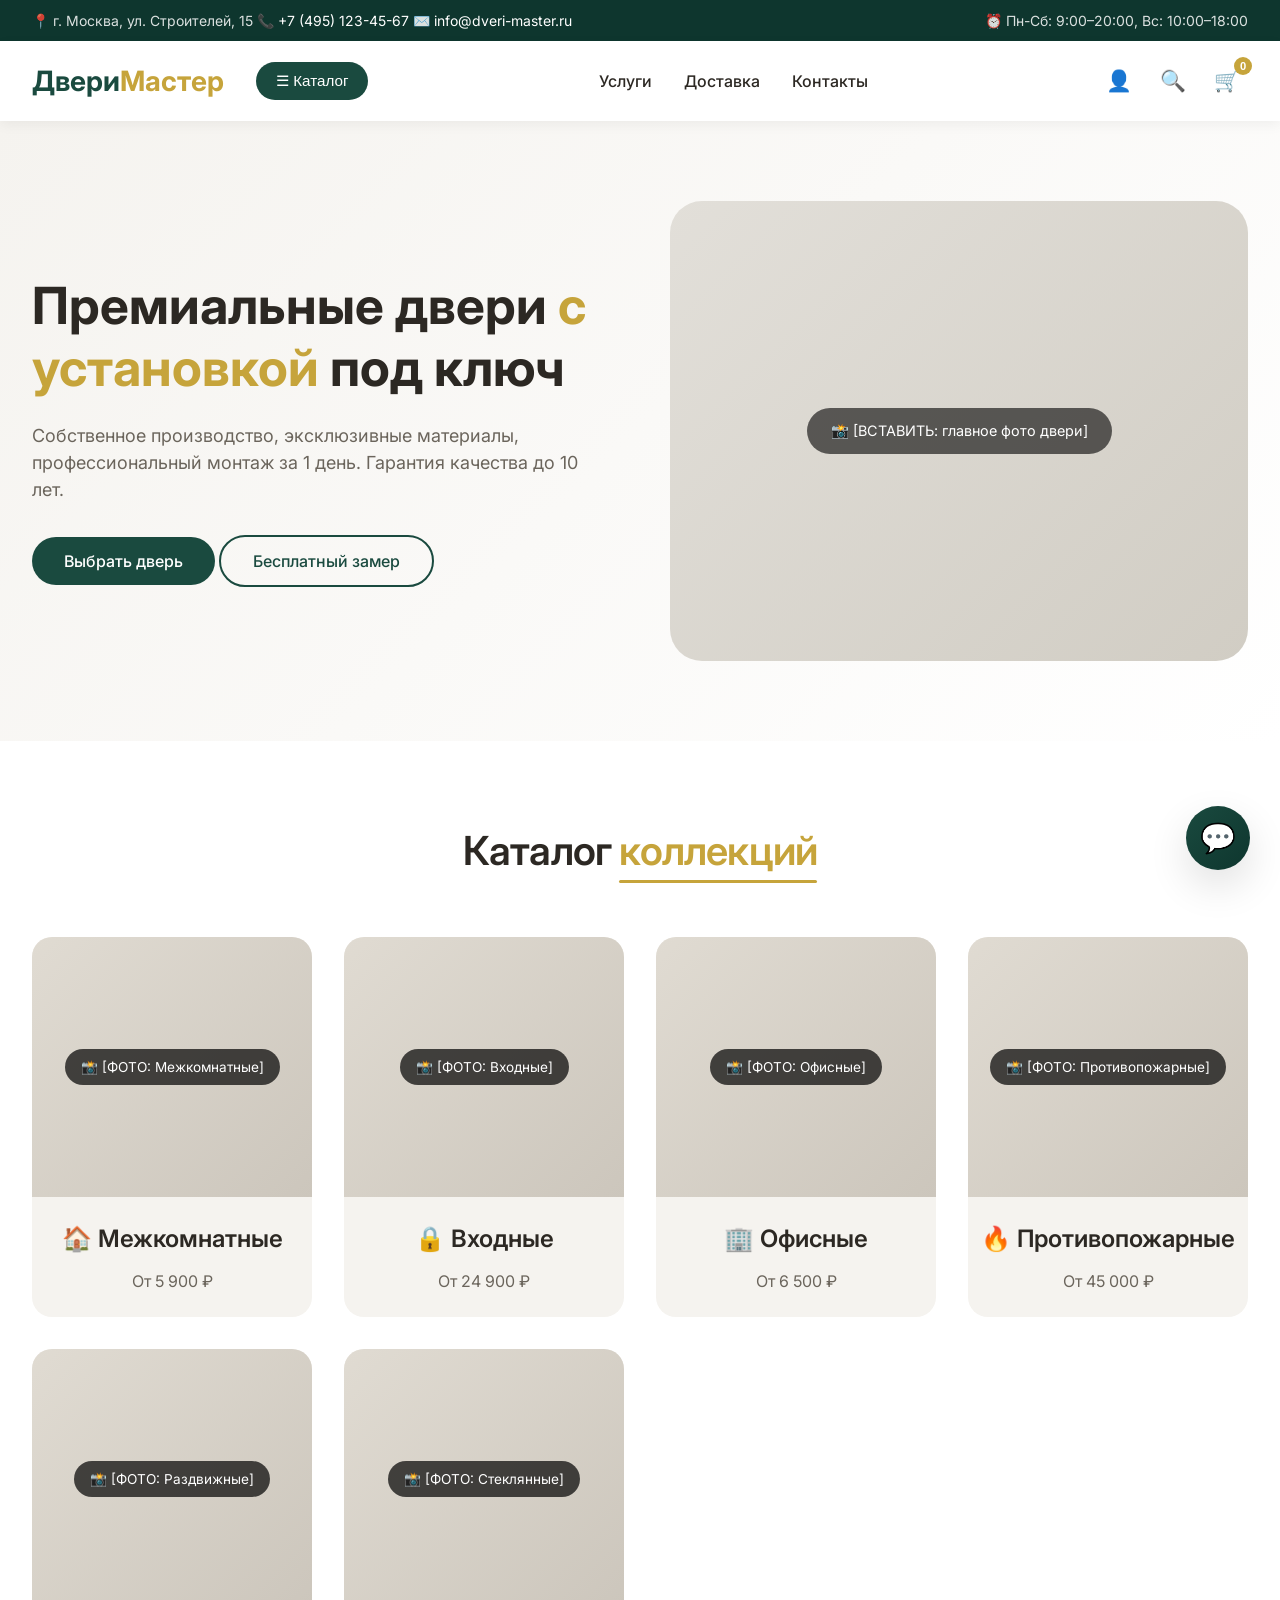
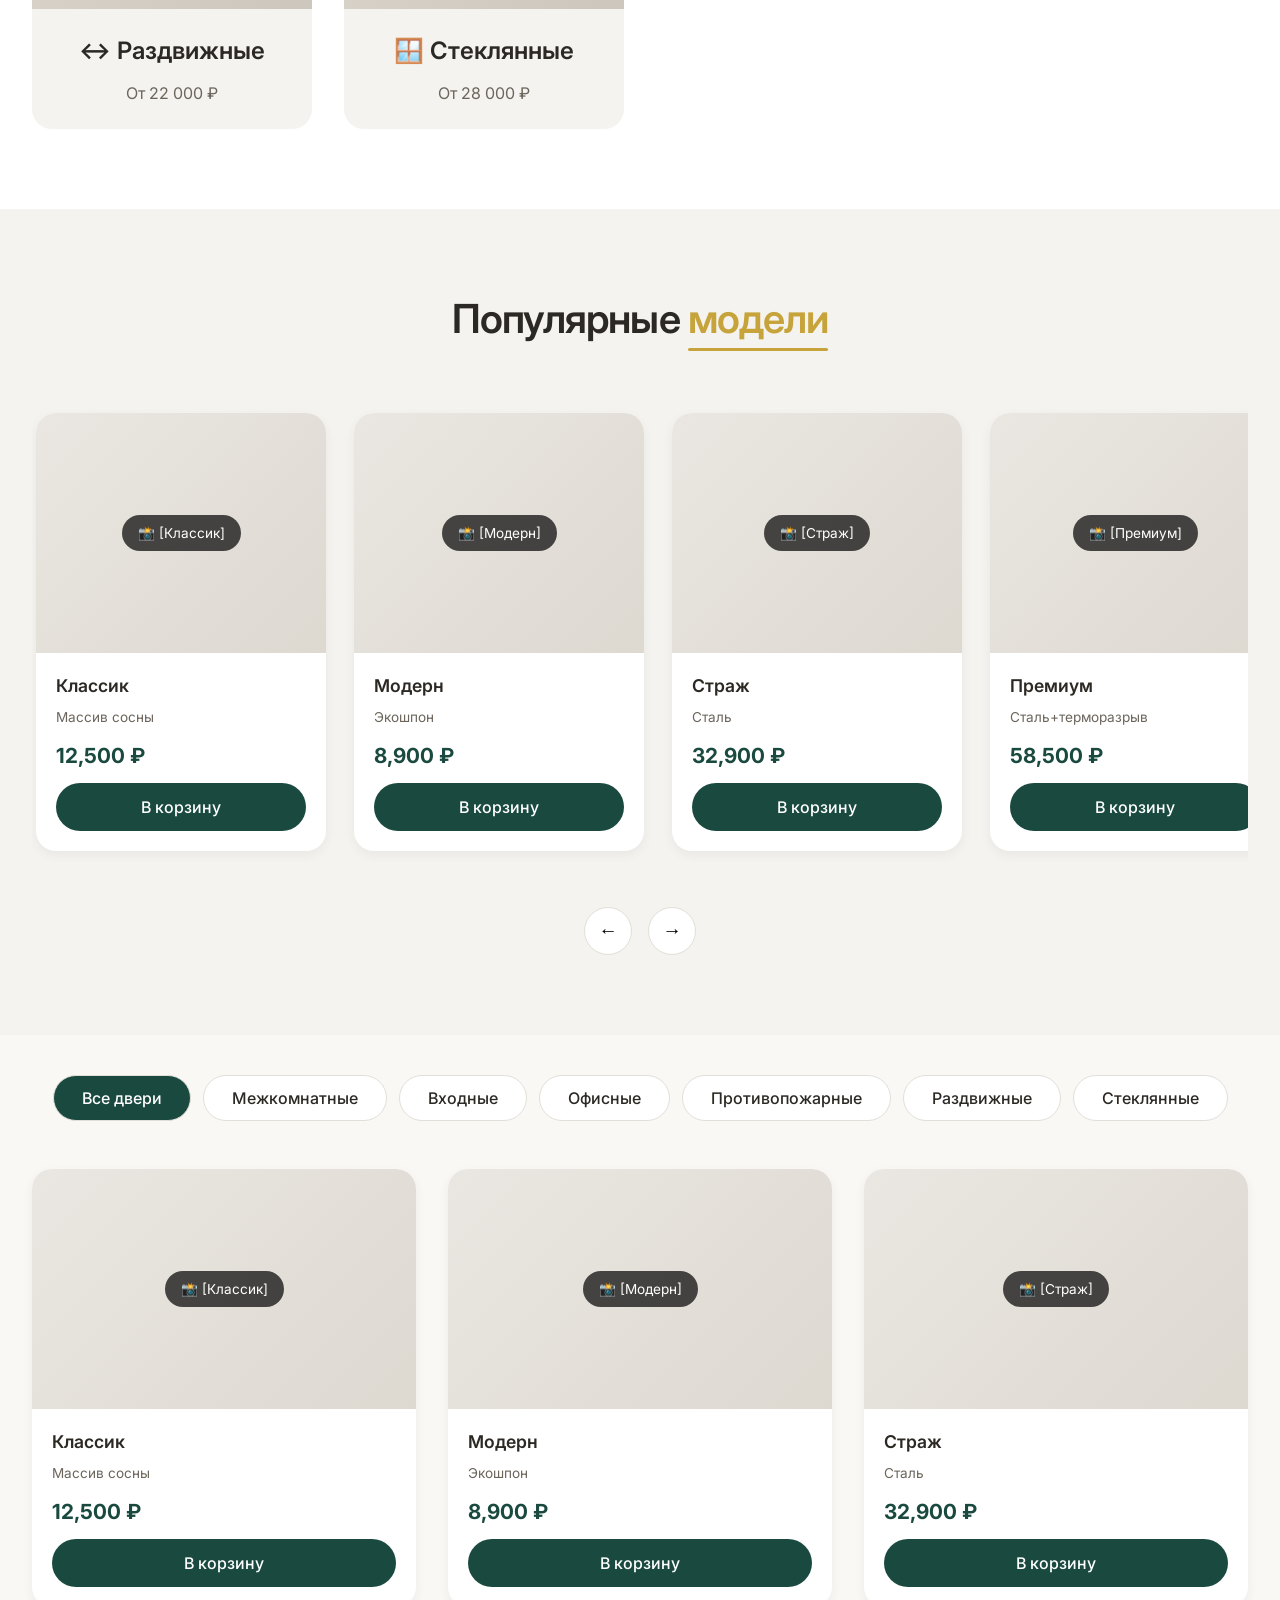
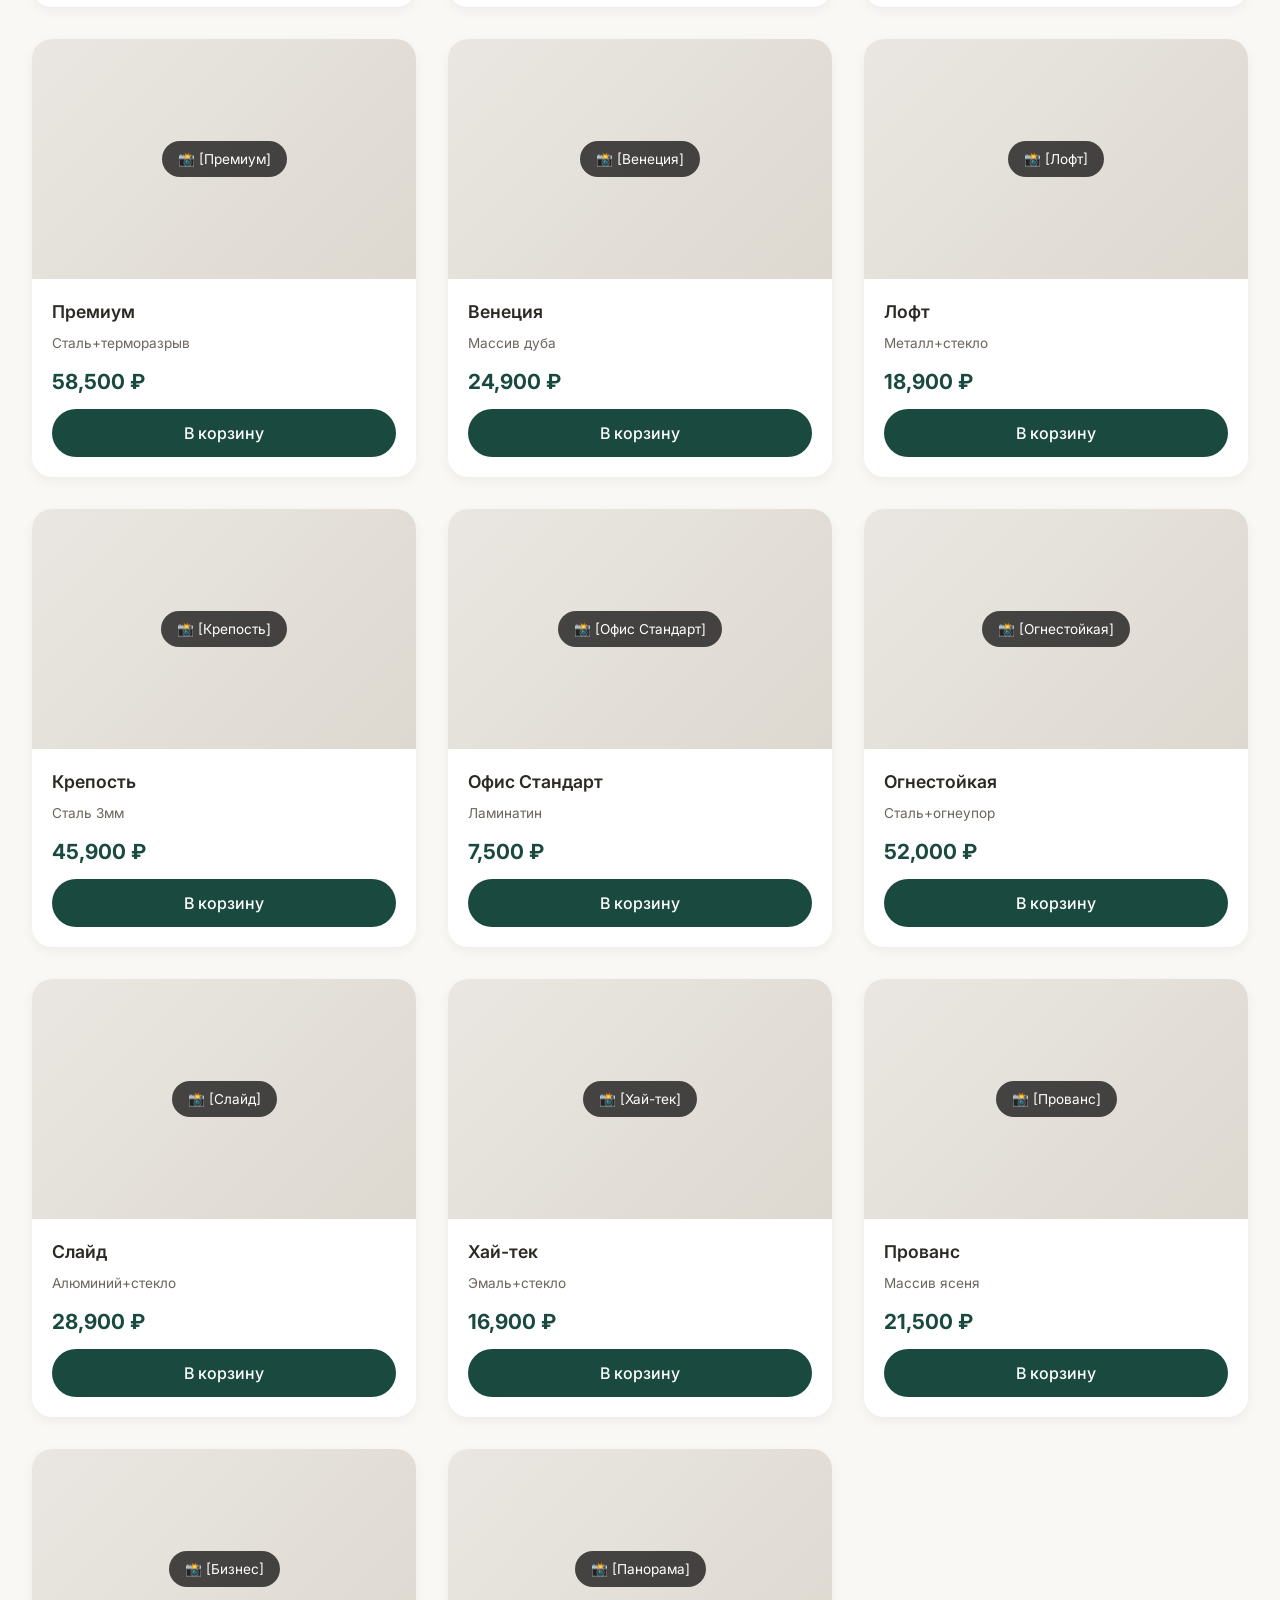
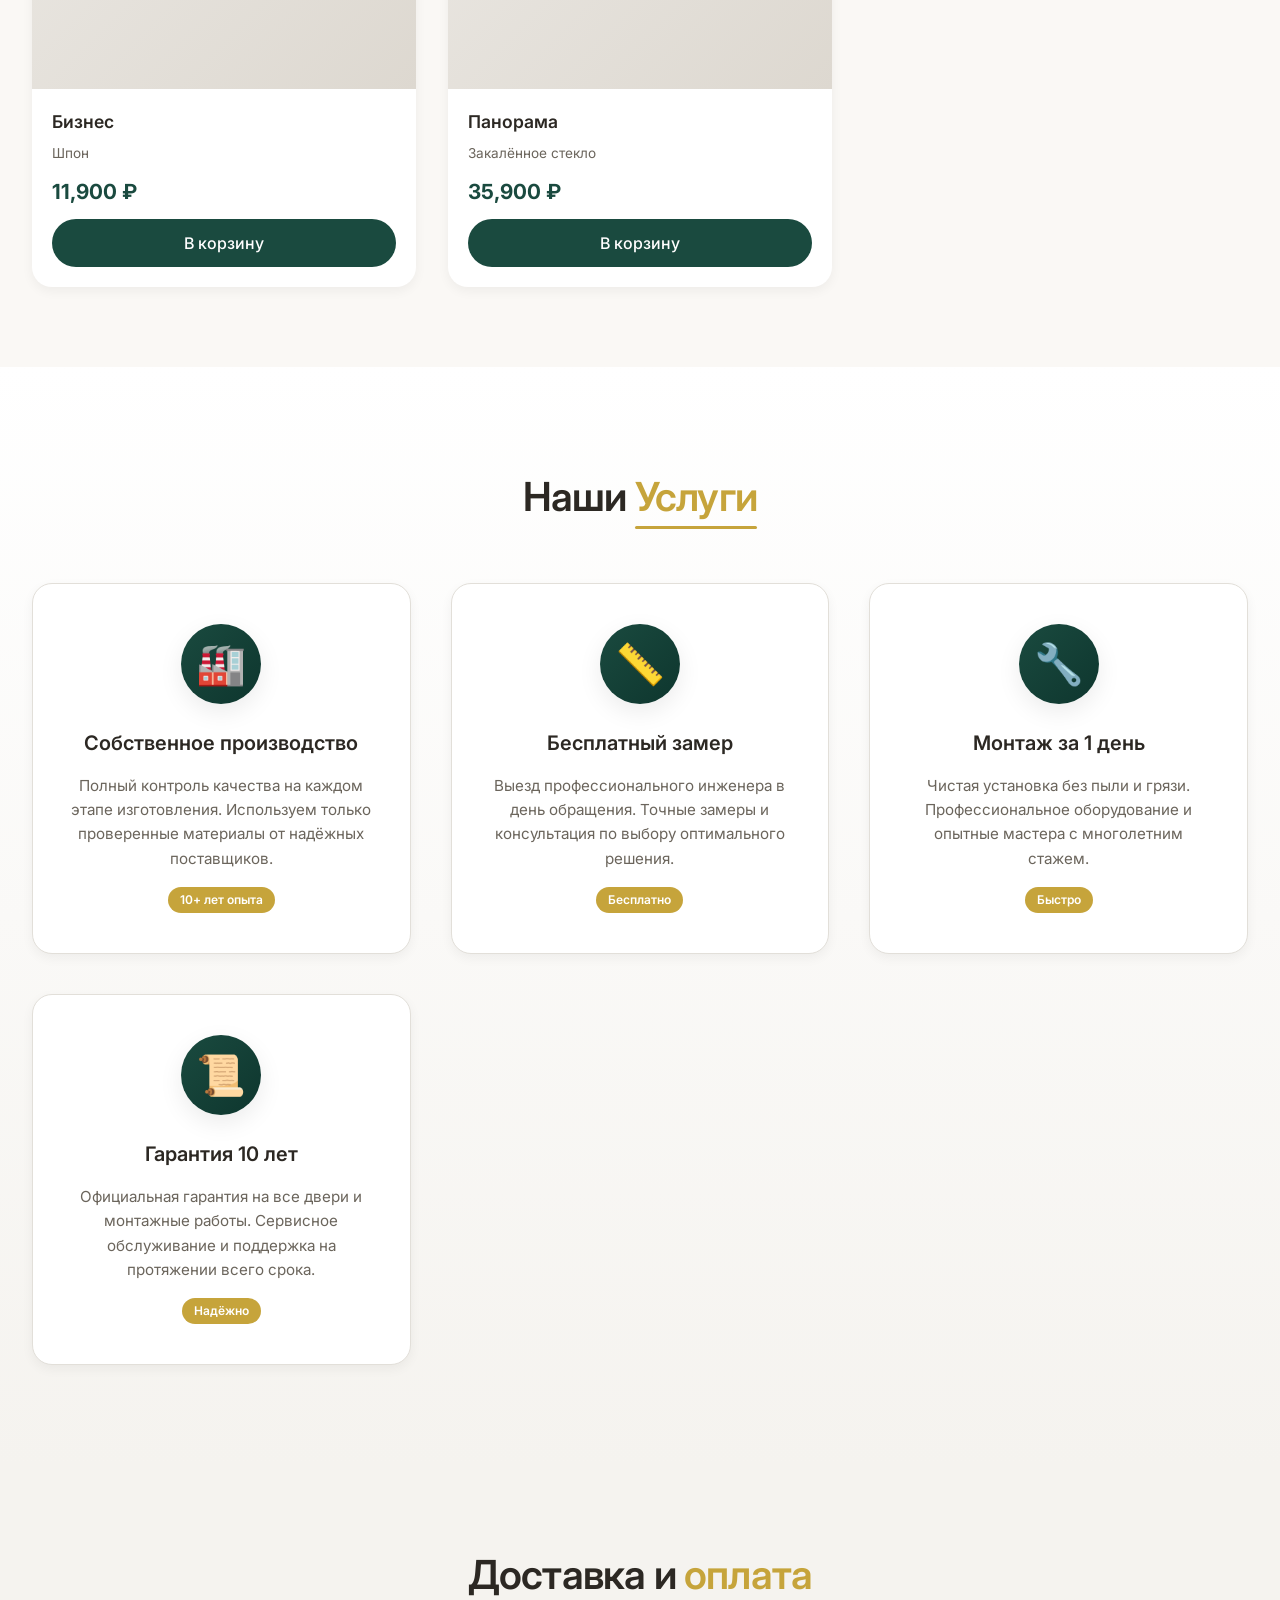
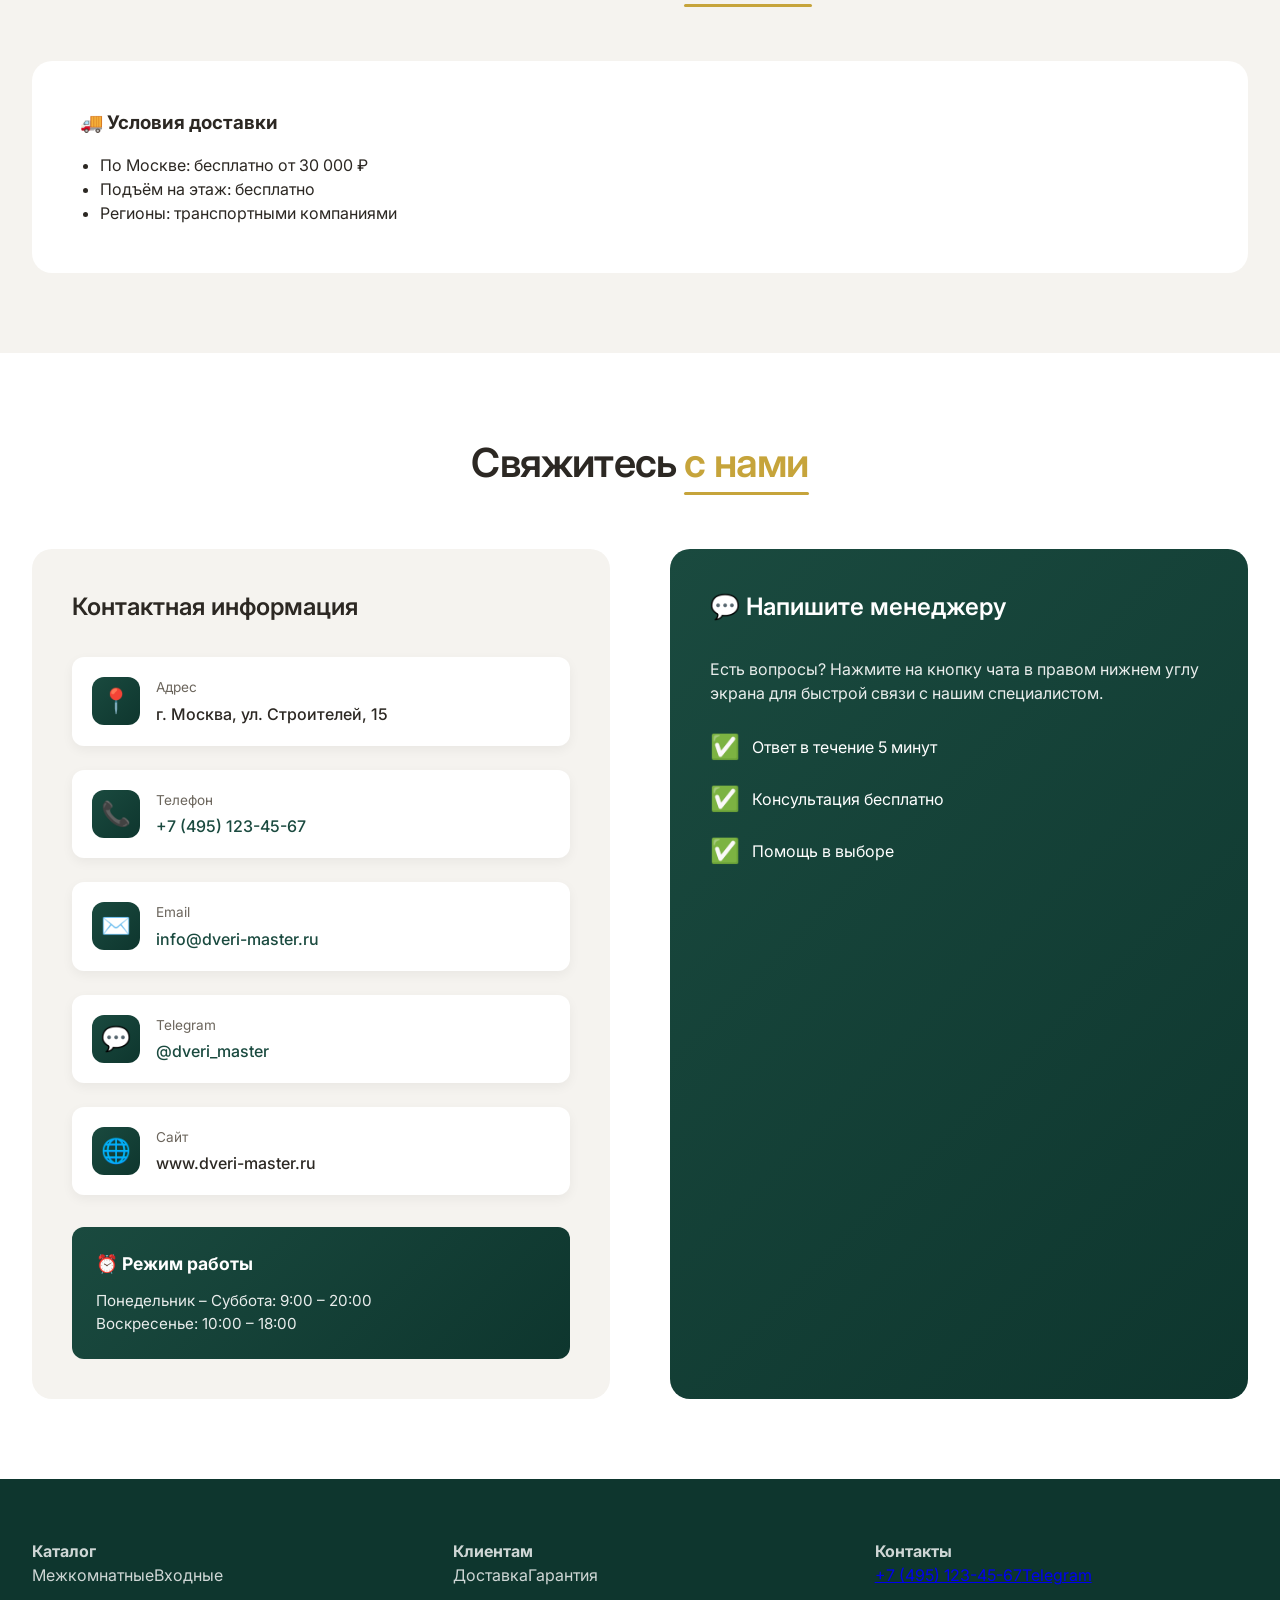
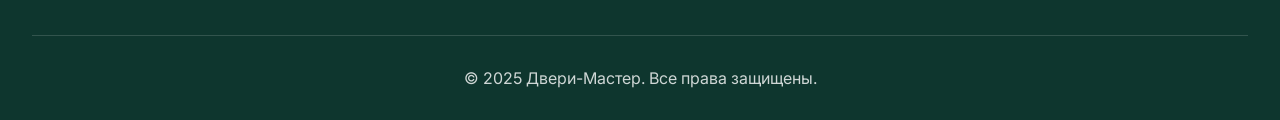
==== main.html @ 539f5f5a "Add files via upload" ====
<!DOCTYPE html>
<html lang="ru">
<head>
<meta charset="UTF-8">
<meta name="viewport" content="width=device-width, initial-scale=1.0">
<title>Двери-Мастер | Элитные двери премиум-класса</title>
<link href="https://fonts.googleapis.com/css2?family=Inter:opsz,wght@14..32,300;14..32,400;14..32,500;14..32,600;14..32,700&display=swap" rel="stylesheet">
<style>
/* ============================================
ROOT ПЕРЕМЕННЫЕ И ГЛОБАЛЬНЫЕ СТИЛИ
============================================ */
:root {
--color-primary: #1a4a3f;
--color-primary-dark: #0e362e;
--color-accent: #c6a43b;
--color-accent-dark: #a8852a;
--color-bg-light: #faf8f5;
--color-white: #ffffff;
--color-gray-100: #f5f3ef;
--color-gray-300: #e2dfd9;
--color-gray-500: #9b9790;
--color-gray-700: #4a4640;
--color-text-dark: #2c2823;
--color-text-light: #6b655c;
--shadow-sm: 0 4px 12px rgba(0, 0, 0, 0.05);
--shadow-md: 0 8px 24px rgba(0, 0, 0, 0.08);
--shadow-lg: 0 16px 40px rgba(0, 0, 0, 0.12);
--border-radius-sm: 12px;
--border-radius-md: 20px;
--border-radius-lg: 32px;
--transition: all 0.3s cubic-bezier(0.4, 0, 0.2, 1);
}
* {
margin: 0;
padding: 0;
box-sizing: border-box;
}
body {
font-family: 'Inter', -apple-system, BlinkMacSystemFont, sans-serif;
background-color: var(--color-bg-light);
color: var(--color-text-dark);
line-height: 1.5;
overflow-x: hidden;
}
.container {
max-width: 1400px;
margin: 0 auto;
padding: 0 32px;
}
/* Типографика */
.section-title {
font-size: 2.5rem;
font-weight: 600;
text-align: center;
margin-bottom: 56px;
color: var(--color-text-dark);
letter-spacing: -0.02em;
}
.section-title span {
color: var(--color-accent);
position: relative;
}
.section-title span::after {
content: '';
position: absolute;
bottom: -8px;
left: 0;
right: 0;
height: 3px;
background: var(--color-accent);
border-radius: 3px;
}
/* Кнопки */
.btn {
display: inline-flex;
align-items: center;
justify-content: center;
gap: 8px;
padding: 14px 32px;
font-size: 1rem;
font-weight: 500;
font-family: inherit;
border-radius: 60px;
border: none;
cursor: pointer;
transition: var(--transition);
text-decoration: none;
}
.btn-primary {
background: var(--color-primary);
color: var(--color-white);
}
.btn-primary:hover {
background: var(--color-primary-dark);
transform: translateY(-2px);
box-shadow: var(--shadow-md);
}
.btn-outline {
background: transparent;
border: 2px solid var(--color-primary);
color: var(--color-primary);
}
.btn-outline:hover {
background: var(--color-primary);
color: var(--color-white);
transform: translateY(-2px);
}
/* ============================================
ШАПКА САЙТА
============================================ */
.top-bar {
background: var(--color-primary-dark);
color: rgba(255, 255, 255, 0.85);
font-size: 0.875rem;
padding: 10px 0;
}
.top-bar .container {
display: flex;
justify-content: space-between;
flex-wrap: wrap;
gap: 16px;
}
.top-bar a {
color: white;
text-decoration: none;
}
.main-header {
background: var(--color-white);
position: sticky;
top: 0;
z-index: 1000;
box-shadow: var(--shadow-sm);
}
.navbar {
display: flex;
justify-content: space-between;
align-items: center;
height: 80px;
}
.logo-area {
display: flex;
align-items: center;
gap: 32px;
}
.logo {
font-size: 1.75rem;
font-weight: 700;
text-decoration: none;
color: var(--color-primary);
cursor: pointer;
}
.logo span {
color: var(--color-accent);
}
.nav-links {
display: flex;
gap: 32px;
align-items: center;
}
.nav-links a {
text-decoration: none;
color: var(--color-text-dark);
font-weight: 500;
transition: var(--transition);
cursor: pointer;
}
.nav-links a:hover {
color: var(--color-accent);
}
.header-actions {
display: flex;
gap: 12px;
align-items: center;
}
.icon-btn {
background: transparent;
border: none;
font-size: 1.3rem;
cursor: pointer;
padding: 8px;
border-radius: 50%;
transition: var(--transition);
color: var(--color-text-dark);
position: relative;
}
.icon-btn:hover {
background: var(--color-gray-100);
}
.cart-badge {
position: absolute;
top: -4px;
right: -4px;
background: var(--color-accent);
color: white;
font-size: 0.7rem;
font-weight: 600;
width: 18px;
height: 18px;
border-radius: 50%;
display: flex;
align-items: center;
justify-content: center;
}
/* ============================================
ЛЕВАЯ ПАНЕЛЬ КАТАЛОГА
============================================ */
.left-sidebar {
position: fixed;
left: 0;
top: 80px;
width: 280px;
height: calc(100vh - 80px);
background: var(--color-white);
border-right: 1px solid var(--color-gray-300);
padding: 24px 16px;
overflow-y: auto;
z-index: 999;
transform: translateX(-100%);
transition: var(--transition);
}
.left-sidebar.active {
transform: translateX(0);
}
.sidebar-header {
display: flex;
align-items: center;
justify-content: space-between;
margin-bottom: 24px;
padding-bottom: 16px;
border-bottom: 1px solid var(--color-gray-300);
}
.sidebar-header h3 {
font-size: 1.1rem;
font-weight: 600;
color: var(--color-primary);
}
.sidebar-close {
background: none;
border: none;
font-size: 1.5rem;
cursor: pointer;
color: var(--color-text-light);
}
.sidebar-close:hover {
color: var(--color-accent);
}
.sidebar-category {
display: flex;
align-items: center;
gap: 12px;
padding: 14px 16px;
border-radius: var(--border-radius-sm);
text-decoration: none;
color: var(--color-text-dark);
transition: var(--transition);
font-weight: 500;
cursor: pointer;
margin-bottom: 8px;
}
.sidebar-category:hover {
background: var(--color-gray-100);
}
.sidebar-category.active {
background: var(--color-primary);
color: white;
}
.sidebar-category-icon {
font-size: 1.3rem;
}
.sidebar-overlay {
position: fixed;
top: 0;
left: 0;
width: 100%;
height: 100%;
background: rgba(0, 0, 0, 0.5);
z-index: 998;
display: none;
}
.sidebar-overlay.active {
display: block;
}
/* ============================================
ГЛАВНЫЙ ЭКРАН (HERO)
============================================ */
.hero {
padding: 80px 0;
background: linear-gradient(135deg, var(--color-gray-100) 0%, var(--color-white) 100%);
margin-left: 0;
transition: var(--transition);
}
.hero.with-sidebar {
margin-left: 280px;
}
.hero-grid {
display: grid;
grid-template-columns: 1fr 1fr;
gap: 60px;
align-items: center;
}
.hero-content h1 {
font-size: 3.2rem;
font-weight: 700;
line-height: 1.2;
margin-bottom: 24px;
}
.hero-content h1 span {
color: var(--color-accent);
}
.hero-content p {
font-size: 1.125rem;
color: var(--color-text-light);
margin-bottom: 32px;
}
.hero-image {
background: linear-gradient(135deg, var(--color-gray-300) 0%, #d1cdc4 100%);
border-radius: var(--border-radius-lg);
height: 460px;
display: flex;
align-items: center;
justify-content: center;
}
.image-placeholder {
background: rgba(0, 0, 0, 0.6);
color: white;
padding: 12px 24px;
border-radius: 60px;
font-size: 0.9rem;
}
/* ============================================
КАТЕГОРИИ
============================================ */
.categories {
padding: 80px 0;
background: var(--color-white);
margin-left: 0;
transition: var(--transition);
}
.categories.with-sidebar {
margin-left: 280px;
}
.categories-grid {
display: grid;
grid-template-columns: repeat(auto-fit, minmax(280px, 1fr));
gap: 32px;
}
.category-card {
background: var(--color-gray-100);
border-radius: var(--border-radius-md);
overflow: hidden;
cursor: pointer;
transition: var(--transition);
}
.category-card:hover {
transform: translateY(-8px);
box-shadow: var(--shadow-md);
}
.category-image {
height: 260px;
background: linear-gradient(135deg, #e0dbd2 0%, #ccc6bc 100%);
display: flex;
align-items: center;
justify-content: center;
}
.img-note {
background: rgba(0, 0, 0, 0.7);
color: white;
padding: 8px 16px;
border-radius: 40px;
font-size: 0.85rem;
}
.category-card h3 {
font-size: 1.5rem;
font-weight: 600;
margin: 24px 0 12px;
text-align: center;
}
.category-card p {
text-align: center;
color: var(--color-text-light);
padding-bottom: 24px;
}
/* ============================================
СЛАЙДЕР
============================================ */
.slider-section {
padding: 80px 0;
background: var(--color-gray-100);
margin-left: 0;
transition: var(--transition);
}
.slider-section.with-sidebar {
margin-left: 280px;
}
.slider-track {
display: flex;
gap: 28px;
overflow-x: auto;
scroll-behavior: smooth;
padding: 8px 4px 24px;
}
.slider-track::-webkit-scrollbar {
height: 6px;
}
.slider-track::-webkit-scrollbar-track {
background: var(--color-gray-300);
border-radius: 10px;
}
.slider-track::-webkit-scrollbar-thumb {
background: var(--color-primary);
border-radius: 10px;
}
/* ============================================
КАРТОЧКИ ТОВАРОВ - ЕДИНЫЙ СТИЛЬ
============================================ */
.product-card {
min-width: 290px;
background: var(--color-white);
border-radius: var(--border-radius-md);
overflow: hidden;
cursor: pointer;
box-shadow: var(--shadow-sm);
transition: var(--transition);
}
.product-card:hover {
transform: translateY(-6px);
box-shadow: var(--shadow-md);
}
.product-image {
height: 240px;
background: linear-gradient(135deg, #eae7e2 0%, #ddd8d0 100%);
display: flex;
align-items: center;
justify-content: center;
}
.product-info {
padding: 20px;
}
.product-title {
font-size: 1.1rem;
font-weight: 600;
margin-bottom: 8px;
}
.product-material {
font-size: 0.85rem;
color: var(--color-text-light);
margin-bottom: 12px;
}
.product-price {
font-size: 1.3rem;
font-weight: 700;
color: var(--color-primary);
}
.slider-controls {
display: flex;
justify-content: center;
gap: 16px;
margin-top: 32px;
}
.slider-arrow {
width: 48px;
height: 48px;
border-radius: 50%;
background: var(--color-white);
border: 1px solid var(--color-gray-300);
cursor: pointer;
font-size: 1.2rem;
}
.slider-arrow:hover {
background: var(--color-primary);
color: white;
}
/* ============================================
ФИЛЬТРЫ И КАТАЛОГ
============================================ */
.main-content {
margin-left: 0;
transition: var(--transition);
}
.main-content.with-sidebar {
margin-left: 280px;
}
.filters {
display: flex;
justify-content: center;
gap: 12px;
flex-wrap: wrap;
margin: 40px 0 48px;
}
.filter-chip {
padding: 10px 28px;
background: var(--color-white);
border: 1px solid var(--color-gray-300);
border-radius: 60px;
cursor: pointer;
transition: var(--transition);
font-weight: 500;
}
.filter-chip:hover {
border-color: var(--color-primary);
color: var(--color-primary);
}
.filter-chip.active {
background: var(--color-primary);
color: white;
}
.products-grid {
display: grid;
grid-template-columns: repeat(auto-fill, minmax(290px, 1fr));
gap: 32px;
margin-bottom: 80px;
}
/* ============================================
🌟 УСЛУГИ - ПРЕМИУМ ДИЗАЙН
============================================ */
.services {
padding: 100px 0;
background: linear-gradient(180deg, var(--color-white) 0%, var(--color-gray-100) 100%);
margin-left: 0;
transition: var(--transition);
}
.services.with-sidebar {
margin-left: 280px;
}
.services-grid {
display: grid;
grid-template-columns: repeat(auto-fit, minmax(280px, 1fr));
gap: 40px;
}
.service-card {
background: var(--color-white);
border-radius: var(--border-radius-md);
padding: 40px 32px;
text-align: center;
box-shadow: var(--shadow-sm);
transition: var(--transition);
border: 1px solid var(--color-gray-300);
position: relative;
overflow: hidden;
}
.service-card::before {
content: '';
position: absolute;
top: 0;
left: 0;
right: 0;
height: 4px;
background: linear-gradient(90deg, var(--color-primary), var(--color-accent));
transform: scaleX(0);
transition: var(--transition);
}
.service-card:hover {
transform: translateY(-12px);
box-shadow: var(--shadow-lg);
border-color: var(--color-accent);
}
.service-card:hover::before {
transform: scaleX(1);
}
.service-icon-wrapper {
width: 80px;
height: 80px;
background: linear-gradient(135deg, var(--color-primary) 0%, var(--color-primary-dark) 100%);
border-radius: 50%;
display: flex;
align-items: center;
justify-content: center;
margin: 0 auto 24px;
box-shadow: var(--shadow-md);
}
.service-icon {
font-size: 2.5rem;
}
.service-card h4 {
font-size: 1.25rem;
font-weight: 600;
margin-bottom: 16px;
color: var(--color-text-dark);
}
.service-card p {
font-size: 0.95rem;
color: var(--color-text-light);
line-height: 1.6;
}
.service-badge {
display: inline-block;
background: var(--color-accent);
color: white;
padding: 4px 12px;
border-radius: 20px;
font-size: 0.75rem;
font-weight: 600;
margin-top: 16px;
}
/* ============================================
СТРАНИЦА ТОВАРА
============================================ */
.product-detail-page {
padding: 40px 0 60px;
display: none;
}
.product-detail-page.active {
display: block;
}
.breadcrumbs {
padding: 0 0 24px;
font-size: 0.875rem;
color: var(--color-text-light);
}
.breadcrumbs a {
color: var(--color-text-light);
text-decoration: none;
cursor: pointer;
}
.breadcrumbs a:hover {
color: var(--color-accent);
}
.product-detail-grid {
display: grid;
grid-template-columns: 1fr 1fr;
gap: 60px;
margin-bottom: 60px;
}
.product-gallery {
position: sticky;
top: 100px;
}
.main-image {
background: var(--color-gray-100);
border-radius: var(--border-radius-md);
overflow: hidden;
margin-bottom: 20px;
aspect-ratio: 1 / 1;
display: flex;
align-items: center;
justify-content: center;
}
.main-image img {
width: 100%;
height: 100%;
object-fit: cover;
}
.thumbnail-list {
display: flex;
gap: 12px;
}
.thumbnail {
width: 80px;
height: 80px;
border-radius: 12px;
overflow: hidden;
cursor: pointer;
border: 2px solid transparent;
}
.thumbnail.active {
border-color: var(--color-accent);
}
.thumbnail img {
width: 100%;
height: 100%;
object-fit: cover;
}
.product-detail-title {
font-size: 2rem;
font-weight: 600;
margin-bottom: 12px;
}
.product-detail-sku {
color: var(--color-text-light);
font-size: 0.875rem;
margin-bottom: 20px;
}
.product-detail-current-price {
font-size: 2rem;
font-weight: 700;
color: var(--color-primary);
}
.product-detail-old-price {
font-size: 1.1rem;
color: var(--color-gray-500);
text-decoration: line-through;
margin-left: 12px;
}
.option-group {
margin-bottom: 24px;
}
.option-label {
font-weight: 600;
margin-bottom: 12px;
display: block;
}
.size-options, .color-options {
display: flex;
gap: 12px;
flex-wrap: wrap;
}
.size-btn, .color-btn {
padding: 10px 24px;
border: 1px solid var(--color-gray-300);
background: white;
border-radius: 60px;
cursor: pointer;
transition: var(--transition);
font-family: inherit;
}
.size-btn.active, .color-btn.active {
background: var(--color-primary);
color: white;
border-color: var(--color-primary);
}
.color-dot {
width: 20px;
height: 20px;
border-radius: 50%;
display: inline-block;
margin-right: 8px;
vertical-align: middle;
}
.add-to-cart-btn {
width: 100%;
padding: 16px;
font-size: 1.1rem;
margin: 16px 0 24px;
}
.product-tabs {
margin-top: 40px;
border-top: 1px solid var(--color-gray-300);
}
.tab-buttons {
display: flex;
gap: 32px;
border-bottom: 1px solid var(--color-gray-300);
}
.tab-btn {
background: none;
border: none;
padding: 16px 0;
font-size: 1rem;
font-weight: 500;
cursor: pointer;
color: var(--color-text-light);
}
.tab-btn.active {
color: var(--color-primary);
border-bottom: 2px solid var(--color-primary);
}
.tab-content {
padding: 32px 0;
display: none;
}
.tab-content.active {
display: block;
}
.specs-table {
width: 100%;
border-collapse: collapse;
}
.specs-table tr {
border-bottom: 1px solid var(--color-gray-300);
}
.specs-table td {
padding: 12px 0;
}
.specs-table td:first-child {
width: 200px;
color: var(--color-text-light);
}
/* ============================================
МОДАЛЬНЫЕ ОКНА
============================================ */
.modal {
display: none;
position: fixed;
top: 0;
left: 0;
width: 100%;
height: 100%;
background: rgba(0, 0, 0, 0.7);
z-index: 2000;
backdrop-filter: blur(4px);
animation: fadeIn 0.2s;
}
.modal-content {
background: var(--color-white);
margin: 60px auto;
padding: 32px;
max-width: 550px;
border-radius: var(--border-radius-md);
position: relative;
animation: slideUp 0.3s ease;
max-height: 80vh;
overflow-y: auto;
}
.modal-close {
position: absolute;
right: 20px;
top: 20px;
font-size: 28px;
cursor: pointer;
color: var(--color-text-light);
width: 32px;
height: 32px;
display: flex;
align-items: center;
justify-content: center;
border-radius: 50%;
}
.modal-close:hover {
background: var(--color-gray-100);
color: var(--color-accent);
}
/* Корзина */
.cart-item {
display: flex;
align-items: center;
gap: 16px;
padding: 16px 0;
border-bottom: 1px solid var(--color-gray-300);
}
.cart-item-image {
width: 70px;
height: 70px;
border-radius: 12px;
overflow: hidden;
background: var(--color-gray-100);
}
.cart-item-image img {
width: 100%;
height: 100%;
object-fit: cover;
}
.cart-item-info {
flex: 1;
}
.cart-item-title {
font-weight: 600;
margin-bottom: 4px;
}
.cart-item-options {
font-size: 0.8rem;
color: var(--color-text-light);
}
.cart-item-price {
font-weight: 600;
color: var(--color-primary);
}
.cart-item-quantity {
display: flex;
align-items: center;
gap: 12px;
}
.quantity-btn {
width: 32px;
height: 32px;
border-radius: 50%;
border: 1px solid var(--color-gray-300);
background: white;
cursor: pointer;
font-size: 1.2rem;
}
.quantity-btn:hover {
background: var(--color-primary);
color: white;
}
.cart-item-remove {
background: none;
border: none;
font-size: 1.2rem;
cursor: pointer;
color: var(--color-gray-500);
padding: 8px;
border-radius: 50%;
}
.cart-item-remove:hover {
background: var(--color-gray-100);
color: var(--color-accent);
}
.cart-summary {
margin-top: 24px;
padding-top: 24px;
border-top: 2px solid var(--color-gray-300);
}
.cart-summary-row {
display: flex;
justify-content: space-between;
margin-bottom: 12px;
}
.cart-summary-total {
font-size: 1.3rem;
font-weight: 700;
color: var(--color-primary);
margin-top: 16px;
padding-top: 16px;
border-top: 1px solid var(--color-gray-300);
}
/* Авторизация */
.auth-form {
display: flex;
flex-direction: column;
gap: 20px;
}
.auth-form input {
padding: 14px 18px;
border: 1px solid var(--color-gray-300);
border-radius: var(--border-radius-sm);
font-family: inherit;
font-size: 1rem;
}
.auth-form input:focus {
outline: none;
border-color: var(--color-primary);
}
.auth-switch {
text-align: center;
margin-top: 20px;
color: var(--color-text-light);
}
.auth-switch a {
color: var(--color-primary);
cursor: pointer;
font-weight: 600;
}
/* Поиск */
.search-input-wrapper input {
width: 100%;
padding: 14px 18px;
border: 1px solid var(--color-gray-300);
border-radius: var(--border-radius-sm);
font-size: 1rem;
}
.search-results-list {
max-height: 400px;
overflow-y: auto;
margin-top: 20px;
}
.search-result-item {
display: flex;
align-items: center;
gap: 16px;
padding: 12px;
border-bottom: 1px solid var(--color-gray-300);
cursor: pointer;
}
.search-result-item:hover {
background: var(--color-gray-100);
}
.search-result-img {
width: 50px;
height: 50px;
border-radius: 8px;
overflow: hidden;
}
.search-result-img img {
width: 100%;
height: 100%;
object-fit: cover;
}
.search-result-title {
font-weight: 600;
margin-bottom: 4px;
}
/* ============================================
📞 КОНТАКТЫ - ОБНОВЛЁННЫЙ ДИЗАЙН
============================================ */
.contacts {
padding: 80px 0;
background: var(--color-white);
margin-left: 0;
transition: var(--transition);
}
.contacts.with-sidebar {
margin-left: 280px;
}
.contacts-grid {
display: grid;
grid-template-columns: 1fr 1fr;
gap: 60px;
}
.contact-info-block {
background: var(--color-gray-100);
padding: 40px;
border-radius: var(--border-radius-md);
}
.contact-info-block h4 {
font-size: 1.5rem;
font-weight: 600;
margin-bottom: 32px;
color: var(--color-text-dark);
}
.contact-item {
display: flex;
align-items: flex-start;
gap: 16px;
margin-bottom: 24px;
padding: 20px;
background: var(--color-white);
border-radius: var(--border-radius-sm);
box-shadow: var(--shadow-sm);
transition: var(--transition);
}
.contact-item:hover {
transform: translateX(8px);
box-shadow: var(--shadow-md);
}
.contact-item-icon {
width: 48px;
height: 48px;
background: linear-gradient(135deg, var(--color-primary) 0%, var(--color-primary-dark) 100%);
border-radius: 12px;
display: flex;
align-items: center;
justify-content: center;
font-size: 1.5rem;
flex-shrink: 0;
}
.contact-item-content {
flex: 1;
}
.contact-item-label {
font-size: 0.85rem;
color: var(--color-text-light);
margin-bottom: 4px;
}
.contact-item-value {
font-size: 1rem;
font-weight: 500;
color: var(--color-text-dark);
}
.contact-item-value a {
color: var(--color-primary);
text-decoration: none;
transition: var(--transition);
}
.contact-item-value a:hover {
color: var(--color-accent);
}
.working-hours {
margin-top: 32px;
padding: 24px;
background: linear-gradient(135deg, var(--color-primary) 0%, var(--color-primary-dark) 100%);
border-radius: var(--border-radius-sm);
color: white;
}
.working-hours h5 {
font-size: 1.1rem;
margin-bottom: 12px;
}
.working-hours p {
font-size: 0.95rem;
opacity: 0.9;
}
/* ============================================
💬 ПЛАВАЮЩИЙ ЧАТ - ПРАВЫЙ НИЖНИЙ УГОЛ
============================================ */
.chat-widget {
position: fixed;
bottom: 30px;
right: 30px;
z-index: 9999;
}
.chat-button {
width: 64px;
height: 64px;
background: linear-gradient(135deg, var(--color-primary) 0%, var(--color-primary-dark) 100%);
border-radius: 50%;
border: none;
cursor: pointer;
box-shadow: var(--shadow-lg);
display: flex;
align-items: center;
justify-content: center;
font-size: 1.8rem;
transition: var(--transition);
animation: pulse 2s infinite;
}
.chat-button:hover {
transform: scale(1.1);
}
.chat-button .chat-icon-open {
display: block;
}
.chat-button .chat-icon-close {
display: none;
}
.chat-button.active .chat-icon-open {
display: none;
}
.chat-button.active .chat-icon-close {
display: block;
}
@keyframes pulse {
0%, 100% { box-shadow: 0 0 0 0 rgba(26, 74, 63, 0.4); }
50% { box-shadow: 0 0 0 15px rgba(26, 74, 63, 0); }
}
.chat-window {
position: absolute;
bottom: 80px;
right: 0;
width: 350px;
background: var(--color-white);
border-radius: var(--border-radius-md);
box-shadow: var(--shadow-lg);
overflow: hidden;
display: none;
flex-direction: column;
animation: slideUp 0.3s ease;
}
.chat-window.active {
display: flex;
}
.chat-header {
background: linear-gradient(135deg, var(--color-primary) 0%, var(--color-primary-dark) 100%);
color: white;
padding: 20px;
display: flex;
align-items: center;
gap: 12px;
}
.chat-avatar {
width: 40px;
height: 40px;
background: var(--color-white);
border-radius: 50%;
display: flex;
align-items: center;
justify-content: center;
font-size: 1.2rem;
}
.chat-header-info h5 {
font-size: 1rem;
font-weight: 600;
}
.chat-header-info p {
font-size: 0.8rem;
opacity: 0.9;
}
.chat-status {
width: 8px;
height: 8px;
background: #4ade80;
border-radius: 50%;
display: inline-block;
margin-right: 6px;
}
.chat-body {
padding: 20px;
min-height: 200px;
max-height: 300px;
overflow-y: auto;
background: var(--color-gray-100);
}
.chat-message {
margin-bottom: 16px;
}
.chat-message.manager {
text-align: left;
}
.chat-message.manager .message-bubble {
background: var(--color-white);
border-radius: 16px 16px 16px 4px;
}
.chat-message.user {
text-align: right;
}
.chat-message.user .message-bubble {
background: var(--color-primary);
color: white;
border-radius: 16px 16px 4px 16px;
}
.message-bubble {
display: inline-block;
padding: 12px 16px;
font-size: 0.9rem;
line-height: 1.4;
max-width: 80%;
}
.message-time {
font-size: 0.7rem;
color: var(--color-text-light);
margin-top: 4px;
}
.chat-footer {
padding: 16px;
background: var(--color-white);
border-top: 1px solid var(--color-gray-300);
}
.chat-input-wrapper {
display: flex;
gap: 12px;
}
.chat-input {
flex: 1;
padding: 12px 16px;
border: 1px solid var(--color-gray-300);
border-radius: 60px;
font-family: inherit;
font-size: 0.9rem;
}
.chat-input:focus {
outline: none;
border-color: var(--color-primary);
}
.chat-send-btn {
width: 44px;
height: 44px;
background: var(--color-primary);
color: white;
border: none;
border-radius: 50%;
cursor: pointer;
font-size: 1.2rem;
transition: var(--transition);
}
.chat-send-btn:hover {
background: var(--color-primary-dark);
}
/* ============================================
ПОДВАЛ
============================================ */
.footer {
background: var(--color-primary-dark);
color: rgba(255, 255, 255, 0.8);
padding: 60px 0 30px;
margin-left: 0;
transition: var(--transition);
}
.footer.with-sidebar {
margin-left: 280px;
}
.footer-grid {
display: grid;
grid-template-columns: repeat(auto-fit, minmax(200px, 1fr));
gap: 48px;
margin-bottom: 48px;
}
.footer-bottom {
text-align: center;
padding-top: 30px;
border-top: 1px solid rgba(255, 255, 255, 0.15);
}
/* Кнопка открытия каталога */
.catalog-toggle-btn {
background: var(--color-primary);
color: white;
padding: 10px 20px;
border-radius: 60px;
border: none;
cursor: pointer;
font-weight: 500;
display: flex;
align-items: center;
gap: 8px;
font-size: 0.95rem;
}
.catalog-toggle-btn:hover {
background: var(--color-primary-dark);
}
@keyframes fadeIn {
from { opacity: 0; }
to { opacity: 1; }
}
@keyframes slideUp {
from {
opacity: 0;
transform: translateY(30px);
}
to {
opacity: 1;
transform: translateY(0);
}
}
@media (max-width: 992px) {
.hero-grid, .product-detail-grid, .contacts-grid {
grid-template-columns: 1fr;
gap: 40px;
}
.navbar {
flex-wrap: wrap;
height: auto;
gap: 16px;
padding: 16px 0;
}
.nav-links {
order: 3;
width: 100%;
justify-content: center;
flex-wrap: wrap;
}
.left-sidebar {
width: 260px;
}
.hero.with-sidebar, .categories.with-sidebar, .slider-section.with-sidebar,
.main-content.with-sidebar, .services.with-sidebar, .contacts.with-sidebar,
.footer.with-sidebar {
margin-left: 0;
}
}
@media (max-width: 768px) {
.container {
padding: 0 20px;
}
.section-title {
font-size: 2rem;
}
.chat-window {
width: 300px;
right: -50px;
}
.chat-widget {
bottom: 20px;
right: 20px;
}
.left-sidebar {
width: 100%;
max-width: 300px;
}
}
</style>
</head>
<body>
<!-- ==================== ВЕРХНЯЯ ПАНЕЛЬ ==================== -->
<div class="top-bar">
<div class="container">
<div>
<span>📍 г. Москва, ул. Строителей, 15</span>
<span>📞 <a href="tel:+74951234567">+7 (495) 123-45-67</a></span>
<span>✉️ <a href="mailto:info@dveri-master.ru">info@dveri-master.ru</a></span>
</div>
<div>⏰ Пн-Сб: 9:00–20:00, Вс: 10:00–18:00</div>
</div>
</div>
<!-- ==================== ОСНОВНАЯ ШАПКА ==================== -->
<header class="main-header">
<div class="container">
<div class="navbar">
<div class="logo-area">
<div class="logo" id="logoLink">Двери<span>Мастер</span></div>
<button class="catalog-toggle-btn" id="catalogToggleBtn">☰ Каталог</button>
</div>
<div class="nav-links">
<a data-section="services">Услуги</a>
<a data-section="delivery">Доставка</a>
<a data-section="contacts">Контакты</a>
</div>
<div class="header-actions">
<button class="icon-btn" id="accountBtn">👤</button>
<button class="icon-btn" id="searchBtn">🔍</button>
<button class="icon-btn" id="cartBtn">🛒<span class="cart-badge" id="cartCount">0</span></button>
</div>
</div>
</div>
</header>
<!-- ==================== ЛЕВАЯ ПАНЕЛЬ КАТАЛОГА ==================== -->
<div class="sidebar-overlay" id="sidebarOverlay"></div>
<aside class="left-sidebar" id="leftSidebar">
<div class="sidebar-header">
<h3>📁 Каталог дверей</h3>
<button class="sidebar-close" id="sidebarClose">&times;</button>
</div>
<div class="sidebar-category active" data-category="all">
<span class="sidebar-category-icon">🚪</span>
<span>Все двери</span>
</div>
<div class="sidebar-category" data-category="Межкомнатные">
<span class="sidebar-category-icon">🏠</span>
<span>Межкомнатные</span>
</div>
<div class="sidebar-category" data-category="Входные">
<span class="sidebar-category-icon">🔒</span>
<span>Входные</span>
</div>
<div class="sidebar-category" data-category="Офисные">
<span class="sidebar-category-icon">🏢</span>
<span>Офисные</span>
</div>
<div class="sidebar-category" data-category="Противопожарные">
<span class="sidebar-category-icon">🔥</span>
<span>Противопожарные</span>
</div>
<div class="sidebar-category" data-category="Раздвижные">
<span class="sidebar-category-icon">↔️</span>
<span>Раздвижные</span>
</div>
<div class="sidebar-category" data-category="Стеклянные">
<span class="sidebar-category-icon">🪟</span>
<span>Стеклянные</span>
</div>
</aside>
<!-- ==================== ГЛАВНАЯ СТРАНИЦА ==================== -->
<div id="mainPage">
<section class="hero">
<div class="container">
<div class="hero-grid">
<div class="hero-content">
<h1>Премиальные двери <span>с установкой</span> под ключ</h1>
<p>Собственное производство, эксклюзивные материалы, профессиональный монтаж за 1 день. Гарантия качества до 10 лет.</p>
<div class="hero-buttons">
<button class="btn btn-primary" id="catalogScrollBtn">Выбрать дверь</button>
<button class="btn btn-outline" id="freeMeasureBtn">Бесплатный замер</button>
</div>
</div>
<div class="hero-image">
<div class="image-placeholder">📸 [ВСТАВИТЬ: главное фото двери]</div>
</div>
</div>
</div>
</section>
<section class="categories">
<div class="container">
<h2 class="section-title">Каталог <span>коллекций</span></h2>
<div class="categories-grid" id="categoriesGrid"></div>
</div>
</section>
<section class="slider-section">
<div class="container">
<h2 class="section-title">Популярные <span>модели</span></h2>
<div class="slider-container">
<div class="slider-track" id="sliderTrack"></div>
<div class="slider-controls">
<button class="slider-arrow" id="prevSlide">←</button>
<button class="slider-arrow" id="nextSlide">→</button>
</div>
</div>
</div>
</section>
<div class="container main-content">
<div class="filters" id="filtersContainer"></div>
<div class="products-grid" id="productsGrid"></div>
</div>
<!-- 🌟 УСЛУГИ - ПРЕМИУМ ДИЗАЙН -->
<section id="services" class="services">
<div class="container">
<h2 class="section-title">Наши <span>Услуги</span></h2>
<div class="services-grid">
<div class="service-card">
<div class="service-icon-wrapper">
<span class="service-icon">🏭</span>
</div>
<h4>Собственное производство</h4>
<p>Полный контроль качества на каждом этапе изготовления. Используем только проверенные материалы от надёжных поставщиков.</p>
<span class="service-badge">10+ лет опыта</span>
</div>
<div class="service-card">
<div class="service-icon-wrapper">
<span class="service-icon">📏</span>
</div>
<h4>Бесплатный замер</h4>
<p>Выезд профессионального инженера в день обращения. Точные замеры и консультация по выбору оптимального решения.</p>
<span class="service-badge">Бесплатно</span>
</div>
<div class="service-card">
<div class="service-icon-wrapper">
<span class="service-icon">🔧</span>
</div>
<h4>Монтаж за 1 день</h4>
<p>Чистая установка без пыли и грязи. Профессиональное оборудование и опытные мастера с многолетним стажем.</p>
<span class="service-badge">Быстро</span>
</div>
<div class="service-card">
<div class="service-icon-wrapper">
<span class="service-icon">📜</span>
</div>
<h4>Гарантия 10 лет</h4>
<p>Официальная гарантия на все двери и монтажные работы. Сервисное обслуживание и поддержка на протяжении всего срока.</p>
<span class="service-badge">Надёжно</span>
</div>
</div>
</div>
</section>
<section id="delivery" style="padding:80px 0; background:var(--color-gray-100);">
<div class="container">
<h2 class="section-title">Доставка и <span>оплата</span></h2>
<div style="background:white; padding:48px; border-radius:20px;">
<h3>🚚 Условия доставки</h3>
<ul style="margin-top:16px; padding-left:20px;"><li>По Москве: бесплатно от 30 000 ₽</li><li>Подъём на этаж: бесплатно</li><li>Регионы: транспортными компаниями</li></ul>
</div>
</div>
</section>
<!-- 📞 КОНТАКТЫ - БЕЗ ФОРМЫ, ТОЛЬКО ИНФОРМАЦИЯ -->
<section id="contacts" class="contacts">
<div class="container">
<h2 class="section-title">Свяжитесь <span>с нами</span></h2>
<div class="contacts-grid">
<div class="contact-info-block">
<h4>Контактная информация</h4>
<div class="contact-item">
<div class="contact-item-icon">📍</div>
<div class="contact-item-content">
<div class="contact-item-label">Адрес</div>
<div class="contact-item-value">г. Москва, ул. Строителей, 15</div>
</div>
</div>
<div class="contact-item">
<div class="contact-item-icon">📞</div>
<div class="contact-item-content">
<div class="contact-item-label">Телефон</div>
<div class="contact-item-value"><a href="tel:+74951234567">+7 (495) 123-45-67</a></div>
</div>
</div>
<div class="contact-item">
<div class="contact-item-icon">✉️</div>
<div class="contact-item-content">
<div class="contact-item-label">Email</div>
<div class="contact-item-value"><a href="mailto:info@dveri-master.ru">info@dveri-master.ru</a></div>
</div>
</div>
<div class="contact-item">
<div class="contact-item-icon">💬</div>
<div class="contact-item-content">
<div class="contact-item-label">Telegram</div>
<div class="contact-item-value"><a href="https://t.me/dveri_master" class="telegram-link" target="_blank">@dveri_master</a></div>
</div>
</div>
<div class="contact-item">
<div class="contact-item-icon">🌐</div>
<div class="contact-item-content">
<div class="contact-item-label">Сайт</div>
<div class="contact-item-value">www.dveri-master.ru</div>
</div>
</div>
<div class="working-hours">
<h5>⏰ Режим работы</h5>
<p>Понедельник – Суббота: 9:00 – 20:00</p>
<p>Воскресенье: 10:00 – 18:00</p>
</div>
</div>
<div class="contact-info-block" style="background: linear-gradient(135deg, var(--color-primary) 0%, var(--color-primary-dark) 100%); color: white;">
<h4 style="color: white;">💬 Напишите менеджеру</h4>
<p style="margin-bottom: 24px; opacity: 0.9;">Есть вопросы? Нажмите на кнопку чата в правом нижнем углу экрана для быстрой связи с нашим специалистом.</p>
<div style="display: flex; flex-direction: column; gap: 16px;">
<div style="display: flex; align-items: center; gap: 12px;">
<span style="font-size: 1.5rem;">✅</span>
<span>Ответ в течение 5 минут</span>
</div>
<div style="display: flex; align-items: center; gap: 12px;">
<span style="font-size: 1.5rem;">✅</span>
<span>Консультация бесплатно</span>
</div>
<div style="display: flex; align-items: center; gap: 12px;">
<span style="font-size: 1.5rem;">✅</span>
<span>Помощь в выборе</span>
</div>
</div>
</div>
</div>
</div>
</section>
<footer class="footer">
<div class="container">
<div class="footer-grid">
<div><h4>Каталог</h4><a class="footer-category" data-cat="Межкомнатные">Межкомнатные</a><a class="footer-category" data-cat="Входные">Входные</a></div>
<div><h4>Клиентам</h4><a class="footer-nav" data-section="delivery">Доставка</a><a class="footer-nav" data-section="services">Гарантия</a></div>
<div><h4>Контакты</h4><a href="tel:+74951234567">+7 (495) 123-45-67</a><a href="#" class="telegram-link">Telegram</a></div>
</div>
<div class="footer-bottom"><p>© 2025 Двери-Мастер. Все права защищены.</p></div>
</div>
</footer>
</div>
<!-- ==================== СТРАНИЦА ТОВАРА ==================== -->
<div id="productDetailPage" class="product-detail-page">
<div class="container">
<div class="breadcrumbs">
<a class="back-to-main">Главная</a> /
<a class="back-to-main">Каталог</a> /
<span id="breadcrumbCategory"></span> /
<span id="breadcrumbTitle"></span>
</div>
<div class="product-detail-grid">
<div class="product-gallery">
<div class="main-image"><img src="" alt="" id="detailMainImg"></div>
<div class="thumbnail-list" id="detailThumbnails"></div>
</div>
<div class="product-detail-info">
<h1 class="product-detail-title" id="detailTitle"></h1>
<div class="product-detail-sku" id="detailSku"></div>
<div><span class="product-detail-current-price" id="detailCurrentPrice"></span><span class="product-detail-old-price" id="detailOldPrice" style="display:none;"></span></div>
<div class="options-block">
<div class="option-group"><label class="option-label">Размер полотна:</label><div class="size-options" id="detailSizeOptions"></div></div>
<div class="option-group"><label class="option-label">Цвет/Отделка:</label><div class="color-options" id="detailColorOptions"></div></div>
</div>
<button class="btn btn-primary add-to-cart-btn" id="detailAddToCartBtn">Добавить в корзину</button>
<div style="margin-top:24px; padding-top:24px; border-top:1px solid var(--color-gray-300); display:flex; gap:16px;"><span>✅ Гарантия 10 лет</span><span>🚚 Бесплатная доставка от 30 000 ₽</span></div>
</div>
</div>
<div class="product-tabs">
<div class="tab-buttons"><button class="tab-btn active" data-tab="description">Описание</button><button class="tab-btn" data-tab="specs">Характеристики</button></div>
<div class="tab-content active" id="descriptionTab"><p id="detailDescription"></p></div>
<div class="tab-content" id="specsTab"><table class="specs-table" id="detailSpecs"></table></div>
</div>
</div>
</div>
<!-- ==================== МОДАЛЬНЫЕ ОКНА ==================== -->
<div id="cartModal" class="modal">
<div class="modal-content">
<span class="modal-close">&times;</span>
<h3 style="margin-bottom:24px;">🛒 Корзина</h3>
<div id="cartItemsList"></div>
<div class="cart-summary" id="cartSummary"></div>
<button class="btn btn-primary" style="width:100%; margin-top:20px;" id="checkoutBtn">Оформить заказ</button>
</div>
</div>
<div id="searchModal" class="modal">
<div class="modal-content">
<span class="modal-close">&times;</span>
<h3 style="margin-bottom:20px;">🔍 Поиск товаров</h3>
<div class="search-input-wrapper"><input type="text" id="searchInput" placeholder="Введите название двери..."></div>
<div class="search-results-list" id="searchResults"></div>
</div>
</div>
<div id="accountModal" class="modal">
<div class="modal-content">
<span class="modal-close">&times;</span>
<h3 style="margin-bottom:24px;">👤 Вход в личный кабинет</h3>
<div id="authContainer"></div>
</div>
</div>
<!-- 💬 ПЛАВАЮЩИЙ ЧАТ -->
<div class="chat-widget">
<div class="chat-window" id="chatWindow">
<div class="chat-header">
<div class="chat-avatar">👨‍💼</div>
<div class="chat-header-info">
<h5>Менеджер Алексей</h5>
<p><span class="chat-status"></span>Онлайн</p>
</div>
</div>
<div class="chat-body" id="chatBody">
<div class="chat-message manager">
<div class="message-bubble">Здравствуйте! Чем могу помочь вам с выбором двери?</div>
<div class="message-time">Сейчас</div>
</div>
</div>
<div class="chat-footer">
<div class="chat-input-wrapper">
<input type="text" class="chat-input" id="chatInput" placeholder="Введите сообщение...">
<button class="chat-send-btn" id="chatSendBtn">➤</button>
</div>
</div>
</div>
<button class="chat-button" id="chatButton">
<span class="chat-icon-open">💬</span>
<span class="chat-icon-close">✕</span>
</button>
</div>
<script>
// ============================================
// БАЗА ДАННЫХ ТОВАРОВ (14 карточек)
// ============================================
const products = [
{ id: 1, title: "Классик", category: "Межкомнатные", material: "Массив сосны", price: 12500, image: "https://images.unsplash.com/photo-1517646287270-a5a9ca602e5c?w=400&h=400&fit=crop", description: "Элегантная классическая дверь из массива сосны с белой эмалью.", specs: { "Материал": "Массив сосны", "Покрытие": "Эмаль", "Толщина": "40 мм" } },
{ id: 2, title: "Модерн", category: "Межкомнатные", material: "Экошпон", price: 8900, image: "https://images.unsplash.com/photo-1481277542470-605612bd2d61?w=400&h=400&fit=crop", description: "Современная дверь с покрытием экошпон.", specs: { "Материал": "Экошпон", "Покрытие": "Венге", "Толщина": "38 мм" } },
{ id: 3, title: "Страж", category: "Входные", material: "Сталь", price: 32900, image: "https://images.unsplash.com/photo-1584621881560-2c8e9f3f4c6e?w=400&h=400&fit=crop", description: "Надежная входная дверь с усиленной конструкцией.", specs: { "Материал": "Сталь", "Толщина": "2 мм", "Замок": "Cisa" } },
{ id: 4, title: "Премиум", category: "Входные", material: "Сталь+терморазрыв", price: 58500, image: "https://images.unsplash.com/photo-1595429638954-1a5c9d5a7a8e?w=400&h=400&fit=crop", description: "Премиальная входная дверь с терморазрывом.", specs: { "Материал": "Сталь", "Терморазрыв": "Да", "Толщина": "3 мм" } },
{ id: 5, title: "Венеция", category: "Межкомнатные", material: "Массив дуба", price: 24900, image: "https://images.unsplash.com/photo-1506306465490-5f6b0e0b9f3e?w=400&h=400&fit=crop", description: "Изысканная дверь из массива дуба с патиной.", specs: { "Материал": "Массив дуба", "Покрытие": "Патина", "Толщина": "42 мм" } },
{ id: 6, title: "Лофт", category: "Межкомнатные", material: "Металл+стекло", price: 18900, image: "https://images.unsplash.com/photo-1533090161767-e6ffed986c88?w=400&h=400&fit=crop", description: "Стильная дверь в стиле лофт с металлическим каркасом.", specs: { "Материал": "Металл+стекло", "Стиль": "Лофт", "Толщина": "36 мм" } },
{ id: 7, title: "Крепость", category: "Входные", material: "Сталь 3мм", price: 45900, image: "https://images.unsplash.com/photo-1513694203232-719a280e022f?w=400&h=400&fit=crop", description: "Усиленная входная дверь с тремя замками.", specs: { "Материал": "Сталь", "Замки": "3 шт", "Толщина": "3 мм" } },
{ id: 8, title: "Офис Стандарт", category: "Офисные", material: "Ламинатин", price: 7500, image: "https://images.unsplash.com/photo-1497366216548-37526070297c?w=400&h=400&fit=crop", description: "Практичная дверь для офисных помещений.", specs: { "Материал": "Ламинатин", "Класс": "Стандарт", "Толщина": "36 мм" } },
{ id: 9, title: "Огнестойкая", category: "Противопожарные", material: "Сталь+огнеупор", price: 52000, image: "https://images.unsplash.com/photo-1558618666-fcd25c85cd64?w=400&h=400&fit=crop", description: "Противопожарная дверь с сертификатом EI60.", specs: { "Материал": "Сталь+огнеупор", "Сертификат": "EI60", "Толщина": "50 мм" } },
{ id: 10, title: "Слайд", category: "Раздвижные", material: "Алюминий+стекло", price: 28900, image: "https://images.unsplash.com/photo-1502005229766-939cb4a5c8e6?w=400&h=400&fit=crop", description: "Раздвижная дверь-купе с алюминиевым профилем.", specs: { "Материал": "Алюминий+стекло", "Тип": "Купе", "Толщина": "35 мм" } },
{ id: 11, title: "Хай-тек", category: "Межкомнатные", material: "Эмаль+стекло", price: 16900, image: "https://images.unsplash.com/photo-1600607686527-6fb886090705?w=400&h=400&fit=crop", description: "Современная дверь с матовым стеклом.", specs: { "Материал": "Эмаль+стекло", "Стиль": "Хай-тек", "Толщина": "40 мм" } },
{ id: 12, title: "Прованс", category: "Межкомнатные", material: "Массив ясеня", price: 21500, image: "https://images.unsplash.com/photo-1600585154526-990dced4db0d?w=400&h=400&fit=crop", description: "Дверь в стиле прованс с эффектом старения.", specs: { "Материал": "Массив ясеня", "Стиль": "Прованс", "Толщина": "40 мм" } },
{ id: 13, title: "Бизнес", category: "Офисные", material: "Шпон", price: 11900, image: "https://images.unsplash.com/photo-1497215728101-856f4ea42174?w=400&h=400&fit=crop", description: "Солидная дверь для переговорных комнат.", specs: { "Материал": "Шпон", "Класс": "Бизнес", "Толщина": "40 мм" } },
{ id: 14, title: "Панорама", category: "Стеклянные", material: "Закалённое стекло", price: 35900, image: "https://images.unsplash.com/photo-1600566753190-17f0baa2a6c3?w=400&h=400&fit=crop", description: "Полностью стеклянная дверь с матовым покрытием.", specs: { "Материал": "Закалённое стекло", "Толщина": "10 мм", "Покрытие": "Мат" } }
];
const sizeOptions = [
{ name: "600×2000 мм", priceMod: 0 },
{ name: "700×2000 мм", priceMod: 500 },
{ name: "800×2000 мм", priceMod: 1000 }
];
const colorOptions = [
{ name: "Белый", priceMod: 0, colorCode: "#ffffff" },
{ name: "Венге", priceMod: 0, colorCode: "#4a3728" },
{ name: "Дуб сонома", priceMod: 800, colorCode: "#b87c4f" }
];
let cart = [];
let currentProduct = null;
let selectedSize = sizeOptions[0];
let selectedColor = colorOptions[0];
let currentFilter = "all";
let isLoginMode = true;
// ============================================
// 💬 ЧАТ ФУНКЦИОНАЛ
// ============================================
function toggleChat() {
const chatWindow = document.getElementById("chatWindow");
const chatButton = document.getElementById("chatButton");
chatWindow.classList.toggle("active");
chatButton.classList.toggle("active");
}
function sendMessage() {
const input = document.getElementById("chatInput");
const message = input.value.trim();
if (!message) return;
const chatBody = document.getElementById("chatBody");
const time = new Date().toLocaleTimeString([], {hour: '2-digit', minute:'2-digit'});
chatBody.innerHTML += `
<div class="chat-message user">
<div class="message-bubble">${message}</div>
<div class="message-time">${time}</div>
</div>
`;
input.value = "";
chatBody.scrollTop = chatBody.scrollHeight;
setTimeout(() => {
chatBody.innerHTML += `
<div class="chat-message manager">
<div class="message-bubble">Спасибо за сообщение! Менеджер скоро ответит вам.</div>
<div class="message-time">${time}</div>
</div>
`;
chatBody.scrollTop = chatBody.scrollHeight;
}, 1000);
}
// ============================================
// ЛЕВАЯ ПАНЕЛЬ КАТАЛОГА
// ============================================
function toggleSidebar() {
const sidebar = document.getElementById("leftSidebar");
const overlay = document.getElementById("sidebarOverlay");
const mainElements = document.querySelectorAll('.hero, .categories, .slider-section, .main-content, .services, .contacts, .footer');
sidebar.classList.toggle("active");
overlay.classList.toggle("active");
mainElements.forEach(el => el.classList.toggle("with-sidebar"));
}
function closeSidebar() {
const sidebar = document.getElementById("leftSidebar");
const overlay = document.getElementById("sidebarOverlay");
const mainElements = document.querySelectorAll('.hero, .categories, .slider-section, .main-content, .services, .contacts, .footer');
sidebar.classList.remove("active");
overlay.classList.remove("active");
mainElements.forEach(el => el.classList.remove("with-sidebar"));
}
// ============================================
// МОДАЛЬНЫЕ ОКНА
// ============================================
function openModal(modalId) {
const modal = document.getElementById(modalId);
if (modal) {
modal.style.display = "block";
document.body.style.overflow = "hidden";
}
}
function closeModal(modalId) {
const modal = document.getElementById(modalId);
if (modal) {
modal.style.display = "none";
document.body.style.overflow = "auto";
}
}
// ============================================
// НАВИГАЦИЯ
// ============================================
function showMainPage() {
document.getElementById("mainPage").style.display = "block";
document.getElementById("productDetailPage").classList.remove("active");
document.body.style.overflow = "auto";
window.scrollTo({ top: 0, behavior: "smooth" });
history.pushState({ page: "main" }, "", window.location.pathname);
}
function scrollToSection(sectionId) {
if (document.getElementById("productDetailPage").classList.contains("active")) {
showMainPage();
setTimeout(() => {
const element = document.getElementById(sectionId);
if (element) element.scrollIntoView({ behavior: "smooth", block: "start" });
}, 100);
} else {
const element = document.getElementById(sectionId);
if (element) element.scrollIntoView({ behavior: "smooth", block: "start" });
}
}
function openProductDetail(productId) {
const product = products.find(p => p.id === productId);
if (!product) return;
currentProduct = product;
selectedSize = sizeOptions[0];
selectedColor = colorOptions[0];
document.getElementById("breadcrumbCategory").textContent = product.category;
document.getElementById("breadcrumbTitle").textContent = product.title;
document.getElementById("detailTitle").textContent = product.title;
document.getElementById("detailDescription").textContent = product.description;
document.getElementById("detailMainImg").src = product.image;
const specsTable = document.getElementById("detailSpecs");
specsTable.innerHTML = Object.entries(product.specs).map(([k,v]) => `<tr><td>${k}</td><td>${v}</td> </tr>`).join("");
document.getElementById("detailThumbnails").innerHTML = `<div class="thumbnail active"><img src="${product.image}"></div>`;
document.getElementById("detailSizeOptions").innerHTML = sizeOptions.map((s, i) => `<button class="size-btn ${i===0?'active':''}" data-size-index="${i}">${s.name}</button>`).join("");
document.getElementById("detailColorOptions").innerHTML = colorOptions.map((c, i) => `<button class="color-btn ${i===0?'active':''}" data-color-index="${i}"><span class="color-dot" style="background:${c.colorCode};"></span>${c.name}${c.priceMod>0?` (+${c.priceMod}₽)`:''}</button>`).join("");
updateDetailPriceAndSku();
document.querySelectorAll("#detailSizeOptions .size-btn").forEach(btn => {
btn.onclick = () => {
document.querySelectorAll("#detailSizeOptions .size-btn").forEach(b=>b.classList.remove("active"));
btn.classList.add("active");
selectedSize = sizeOptions[parseInt(btn.dataset.sizeIndex)];
updateDetailPriceAndSku();
};
});
document.querySelectorAll("#detailColorOptions .color-btn").forEach(btn => {
btn.onclick = () => {
document.querySelectorAll("#detailColorOptions .color-btn").forEach(b=>b.classList.remove("active"));
btn.classList.add("active");
selectedColor = colorOptions[parseInt(btn.dataset.colorIndex)];
updateDetailPriceAndSku();
};
});
document.getElementById("detailAddToCartBtn").onclick = () => {
const totalPrice = currentProduct.price + selectedSize.priceMod + selectedColor.priceMod;
const existingItem = cart.find(item => item.id === currentProduct.id && item.size === selectedSize.name && item.color === selectedColor.name);
if (existingItem) {
existingItem.quantity += 1;
} else {
cart.push({
id: currentProduct.id,
title: currentProduct.title,
size: selectedSize.name,
color: selectedColor.name,
price: totalPrice,
quantity: 1,
image: currentProduct.image
});
}
updateCartCount();
showNotification(`${currentProduct.title} добавлен в корзину`);
};
document.querySelectorAll("#productDetailPage .tab-btn").forEach(btn => {
btn.onclick = () => {
document.querySelectorAll("#productDetailPage .tab-btn").forEach(b=>b.classList.remove("active"));
btn.classList.add("active");
document.querySelectorAll("#productDetailPage .tab-content").forEach(t=>t.classList.remove("active"));
document.getElementById(btn.dataset.tab + "Tab").classList.add("active");
};
});
document.getElementById("mainPage").style.display = "none";
document.getElementById("productDetailPage").classList.add("active");
window.scrollTo(0, 0);
history.pushState({ page: "product", id: productId }, "", `?product=${productId}`);
}
function updateDetailPriceAndSku() {
const total = currentProduct.price + selectedSize.priceMod + selectedColor.priceMod;
document.getElementById("detailCurrentPrice").textContent = total.toLocaleString() + " ₽";
if (selectedSize.priceMod > 0 || selectedColor.priceMod > 0) {
document.getElementById("detailOldPrice").style.display = "inline";
document.getElementById("detailOldPrice").textContent = currentProduct.price.toLocaleString() + " ₽";
} else {
document.getElementById("detailOldPrice").style.display = "none";
}
document.getElementById("detailSku").textContent = `Артикул: ${currentProduct.title.substring(0,2)}-${selectedSize.name.substring(0,2)}-${selectedColor.name.substring(0,2)}`;
}
// ============================================
// КОРЗИНА
// ============================================
function updateCartCount() {
const totalItems = cart.reduce((sum, item) => sum + item.quantity, 0);
document.getElementById("cartCount").innerText = totalItems;
localStorage.setItem("cart", JSON.stringify(cart));
}
function openCartModal() {
const itemsList = document.getElementById("cartItemsList");
const summaryDiv = document.getElementById("cartSummary");
if (cart.length === 0) {
itemsList.innerHTML = '<p style="text-align:center; padding:40px;">Корзина пуста</p>';
summaryDiv.innerHTML = "";
} else {
itemsList.innerHTML = cart.map((item, idx) => `
<div class="cart-item">
<div class="cart-item-image"><img src="${item.image}"></div>
<div class="cart-item-info">
<div class="cart-item-title">${item.title}</div>
<div class="cart-item-options">${item.size}, ${item.color}</div>
<div class="cart-item-price">${item.price.toLocaleString()} ₽</div>
</div>
<div class="cart-item-quantity">
<button class="quantity-btn" data-index="${idx}" data-delta="-1">−</button>
<span>${item.quantity}</span>
<button class="quantity-btn" data-index="${idx}" data-delta="1">+</button>
</div>
<button class="cart-item-remove" data-index="${idx}">🗑</button>
</div>
`).join("");
document.querySelectorAll("#cartItemsList .quantity-btn").forEach(btn => {
btn.onclick = () => {
const idx = parseInt(btn.dataset.index);
const delta = parseInt(btn.dataset.delta);
updateQuantity(idx, delta);
};
});
document.querySelectorAll("#cartItemsList .cart-item-remove").forEach(btn => {
btn.onclick = () => {
const idx = parseInt(btn.dataset.index);
removeCartItem(idx);
};
});
const totalItems = cart.reduce((sum, item) => sum + item.quantity, 0);
const totalPrice = cart.reduce((sum, item) => sum + (item.price * item.quantity), 0);
summaryDiv.innerHTML = `
<div class="cart-summary-row"><span>Товаров (${totalItems} шт.)</span><span>${totalPrice.toLocaleString()} ₽</span></div>
<div class="cart-summary-total"><span>Итого к оплате</span><span>${totalPrice.toLocaleString()} ₽</span></div>
`;
}
openModal("cartModal");
}
function updateQuantity(index, delta) {
const newQuantity = cart[index].quantity + delta;
if (newQuantity <= 0) {
cart.splice(index, 1);
} else {
cart[index].quantity = newQuantity;
}
updateCartCount();
openCartModal();
}
function removeCartItem(index) {
cart.splice(index, 1);
updateCartCount();
openCartModal();
}
function checkout() {
if(cart.length) {
showNotification("Заказ оформлен! Менеджер свяжется с вами");
cart = [];
updateCartCount();
closeModal("cartModal");
}
}
// ============================================
// АВТОРИЗАЦИЯ
// ============================================
function openAccountModal() {
renderAuthForm();
openModal("accountModal");
}
function renderAuthForm() {
const container = document.getElementById("authContainer");
if (isLoginMode) {
container.innerHTML = `
<form class="auth-form" id="loginForm">
<input type="email" id="loginEmail" placeholder="Email" required>
<input type="password" id="loginPassword" placeholder="Пароль" required>
<button type="submit" class="btn btn-primary">Войти</button>
<div class="auth-switch">Нет аккаунта? <a id="switchToRegister">Зарегистрироваться</a></div>
</form>
`;
document.getElementById("loginForm").onsubmit = (e) => { e.preventDefault(); showNotification("Добро пожаловать!"); closeModal("accountModal"); };
document.getElementById("switchToRegister").onclick = () => { isLoginMode = false; renderAuthForm(); };
} else {
container.innerHTML = `
<form class="auth-form" id="registerForm">
<input type="text" id="regName" placeholder="Имя" required>
<input type="email" id="regEmail" placeholder="Email" required>
<input type="password" id="regPassword" placeholder="Пароль (мин. 6 символов)" required>
<button type="submit" class="btn btn-primary">Зарегистрироваться</button>
<div class="auth-switch">Уже есть аккаунт? <a id="switchToLogin">Войти</a></div>
</form>
`;
document.getElementById("registerForm").onsubmit = (e) => { e.preventDefault(); showNotification("Регистрация успешна!"); isLoginMode = true; renderAuthForm(); };
document.getElementById("switchToLogin").onclick = () => { isLoginMode = true; renderAuthForm(); };
}
}
// ============================================
// ПОИСК
// ============================================
function openSearchModal() {
openModal("searchModal");
setTimeout(() => document.getElementById("searchInput").focus(), 100);
}
document.getElementById("searchInput")?.addEventListener("input", (e) => {
const query = e.target.value.toLowerCase();
const results = products.filter(p => p.title.toLowerCase().includes(query) || p.category.toLowerCase().includes(query));
const resultsDiv = document.getElementById("searchResults");
if (results.length === 0) {
resultsDiv.innerHTML = '<p style="text-align:center; padding:40px;">Ничего не найдено</p>';
} else {
resultsDiv.innerHTML = results.map(p => `
<div class="search-result-item" data-id="${p.id}">
<div class="search-result-img"><img src="${p.image}"></div>
<div class="search-result-info"><div class="search-result-title">${p.title}</div><div>${p.price.toLocaleString()} ₽</div></div>
</div>
`).join("");
document.querySelectorAll(".search-result-item").forEach(el => {
el.onclick = () => {
const id = parseInt(el.dataset.id);
openProductDetail(id);
closeModal("searchModal");
};
});
}
});
// ============================================
// ОТРИСОВКА КОМПОНЕНТОВ
// ============================================
function renderCategories() {
const cats = [{name:"Межкомнатные",icon:"🏠"},{name:"Входные",icon:"🔒"},{name:"Офисные",icon:"🏢"},{name:"Противопожарные",icon:"🔥"},{name:"Раздвижные",icon:"↔️"},{name:"Стеклянные",icon:"🪟"}];
document.getElementById("categoriesGrid").innerHTML = cats.map(c => `
<div class="category-card" data-cat="${c.name}">
<div class="category-image"><div class="img-note">📸 [ФОТО: ${c.name}]</div></div>
<h3>${c.icon} ${c.name}</h3>
<p>От ${c.name === "Межкомнатные" ? "5 900" : c.name === "Входные" ? "24 900" : c.name === "Офисные" ? "6 500" : c.name === "Противопожарные" ? "45 000" : c.name === "Раздвижные" ? "22 000" : "28 000"} ₽</p>
</div>
`).join("");
document.querySelectorAll(".category-card").forEach(card => {
card.onclick = () => filterByCategory(card.dataset.cat);
});
}
function renderSlider() {
document.getElementById("sliderTrack").innerHTML = products.slice(0, 6).map(p => `
<div class="product-card" data-id="${p.id}">
<div class="product-image"><div class="img-note">📸 [${p.title}]</div></div>
<div class="product-info">
<div class="product-title">${p.title}</div>
<div class="product-material">${p.material}</div>
<div class="product-price">${p.price.toLocaleString()} ₽</div>
<button class="btn btn-primary" style="width:100%; margin-top:12px;" data-id="${p.id}">В корзину</button>
</div>
</div>
`).join("");
document.querySelectorAll(".product-card").forEach(card => {
card.onclick = (e) => {
if(e.target.tagName === 'BUTTON') {
e.stopPropagation();
addToCartSimple(parseInt(e.target.dataset.id));
} else {
openProductDetail(parseInt(card.dataset.id));
}
};
});
}
function addToCartSimple(productId) {
const product = products.find(p => p.id === productId);
const existing = cart.find(item => item.id === productId && !item.size);
if(existing) existing.quantity += 1;
else cart.push({ ...product, quantity: 1, size: "стандарт", color: "белый", image: product.image });
updateCartCount();
showNotification(`${product.title} добавлен в корзину`);
}
function renderFilters() {
const filters = ["Все двери", "Межкомнатные", "Входные", "Офисные", "Противопожарные", "Раздвижные", "Стеклянные"];
document.getElementById("filtersContainer").innerHTML = filters.map(f => `<div class="filter-chip ${f==="Все двери"?"active":""}" data-filter="${f}">${f}</div>`).join("");
document.querySelectorAll(".filter-chip").forEach(chip => {
chip.onclick = () => {
document.querySelectorAll(".filter-chip").forEach(c=>c.classList.remove("active"));
chip.classList.add("active");
currentFilter = chip.dataset.filter === "Все двери" ? "all" : chip.dataset.filter;
renderProducts(currentFilter);
};
});
}
function renderProducts(category) {
const filtered = category === "all" ? products : products.filter(p => p.category === category);
document.getElementById("productsGrid").innerHTML = filtered.map(p => `
<div class="product-card" data-id="${p.id}">
<div class="product-image"><div class="img-note">📸 [${p.title}]</div></div>
<div class="product-info">
<div class="product-title">${p.title}</div>
<div class="product-material">${p.material}</div>
<div class="product-price">${p.price.toLocaleString()} ₽</div>
<button class="btn btn-primary" style="width:100%; margin-top:12px;" data-id="${p.id}">В корзину</button>
</div>
</div>
`).join("");
document.querySelectorAll("#productsGrid .product-card").forEach(card => {
card.onclick = (e) => {
if(e.target.tagName === 'BUTTON') {
e.stopPropagation();
addToCartSimple(parseInt(e.target.dataset.id));
} else {
openProductDetail(parseInt(card.dataset.id));
}
};
});
}
// ============================================
// ВСПОМОГАТЕЛЬНЫЕ ФУНКЦИИ
// ============================================
function filterByCategory(cat) {
if (document.getElementById("productDetailPage").classList.contains("active")) {
showMainPage();
setTimeout(() => {
renderProducts(cat);
document.querySelectorAll(".filter-chip").forEach(c => c.classList.remove("active"));
const targetChip = Array.from(document.querySelectorAll(".filter-chip")).find(c => c.dataset.filter === cat || (cat === "all" && c.dataset.filter === "Все двери"));
if (targetChip) targetChip.classList.add("active");
document.querySelectorAll(".sidebar-category").forEach(c => c.classList.remove("active"));
const targetSidebar = Array.from(document.querySelectorAll(".sidebar-category")).find(c => c.dataset.category === cat);
if (targetSidebar) targetSidebar.classList.add("active");
document.getElementById("productsGrid").scrollIntoView({ behavior: "smooth" });
}, 100);
} else {
renderProducts(cat);
document.querySelectorAll(".filter-chip").forEach(c => c.classList.remove("active"));
const targetChip = Array.from(document.querySelectorAll(".filter-chip")).find(c => c.dataset.filter === cat || (cat === "all" && c.dataset.filter === "Все двери"));
if (targetChip) targetChip.classList.add("active");
document.querySelectorAll(".sidebar-category").forEach(c => c.classList.remove("active"));
const targetSidebar = Array.from(document.querySelectorAll(".sidebar-category")).find(c => c.dataset.category === cat);
if (targetSidebar) targetSidebar.classList.add("active");
document.getElementById("productsGrid").scrollIntoView({ behavior: "smooth" });
}
closeSidebar();
}
function scrollToCatalog() { document.getElementById("productsGrid").scrollIntoView({ behavior: "smooth", block: "start" }); }
function showNotification(msg) {
const n = document.createElement("div");
n.textContent = msg;
n.style.cssText = `position:fixed; bottom:20px; right:20px; background:var(--color-primary); color:white; padding:12px 24px; border-radius:60px; z-index:10000; animation:slideUp 0.3s;`;
document.body.appendChild(n);
setTimeout(()=>n.remove(),3000);
}
function handleFormSubmit(e) { e.preventDefault(); showNotification("Заявка отправлена!"); e.target.reset(); }
function initSlider() {
const track = document.getElementById("sliderTrack");
document.getElementById("prevSlide")?.addEventListener("click", () => track.scrollBy({ left: -320, behavior: "smooth" }));
document.getElementById("nextSlide")?.addEventListener("click", () => track.scrollBy({ left: 320, behavior: "smooth" }));
}
// ============================================
// ИНИЦИАЛИЗАЦИЯ СОБЫТИЙ
// ============================================
document.addEventListener("DOMContentLoaded", () => {
renderCategories(); renderSlider(); renderFilters(); renderProducts("all"); initSlider();
const savedCart = localStorage.getItem("cart");
if(savedCart) cart = JSON.parse(savedCart);
updateCartCount();
const telegramUrl = "https://t.me/dveri_master";
document.querySelectorAll(".telegram-link").forEach(l => l.href = telegramUrl);
document.getElementById("accountBtn").onclick = () => openAccountModal();
document.getElementById("searchBtn").onclick = () => openSearchModal();
document.getElementById("cartBtn").onclick = () => openCartModal();
document.querySelectorAll(".modal-close").forEach(closeBtn => {
closeBtn.onclick = () => {
const modal = closeBtn.closest(".modal");
if(modal) closeModal(modal.id);
};
});
window.onclick = (e) => {
if(e.target.classList?.contains("modal")) {
closeModal(e.target.id);
}
};
document.getElementById("logoLink").onclick = () => showMainPage();
document.getElementById("catalogScrollBtn").onclick = () => scrollToCatalog();
document.getElementById("freeMeasureBtn").onclick = () => showNotification("Заявка на бесплатный замер принята");
document.getElementById("checkoutBtn").onclick = () => checkout();
document.getElementById("contactForm")?.addEventListener("submit", handleFormSubmit);
document.querySelectorAll(".back-to-main").forEach(el => {
el.onclick = () => showMainPage();
});
document.querySelectorAll(".nav-links a").forEach(link => {
link.onclick = () => scrollToSection(link.dataset.section);
});
document.querySelectorAll(".footer-nav").forEach(link => {
link.onclick = () => scrollToSection(link.dataset.section);
});
document.querySelectorAll(".footer-category").forEach(link => {
link.onclick = () => filterByCategory(link.dataset.cat);
});
document.getElementById("catalogToggleBtn").onclick = () => toggleSidebar();
document.getElementById("sidebarClose").onclick = () => closeSidebar();
document.getElementById("sidebarOverlay").onclick = () => closeSidebar();
document.querySelectorAll(".sidebar-category").forEach(item => {
item.onclick = () => {
document.querySelectorAll(".sidebar-category").forEach(c => c.classList.remove("active"));
item.classList.add("active");
filterByCategory(item.dataset.category);
};
});
window.addEventListener("popstate", () => {
if(document.getElementById("productDetailPage").classList.contains("active")) showMainPage();
});
document.getElementById("chatButton").onclick = () => toggleChat();
document.getElementById("chatSendBtn").onclick = () => sendMessage();
document.getElementById("chatInput").addEventListener("keypress", (e) => {
if(e.key === "Enter") sendMessage();
});
});
</script>
</body>
</html>
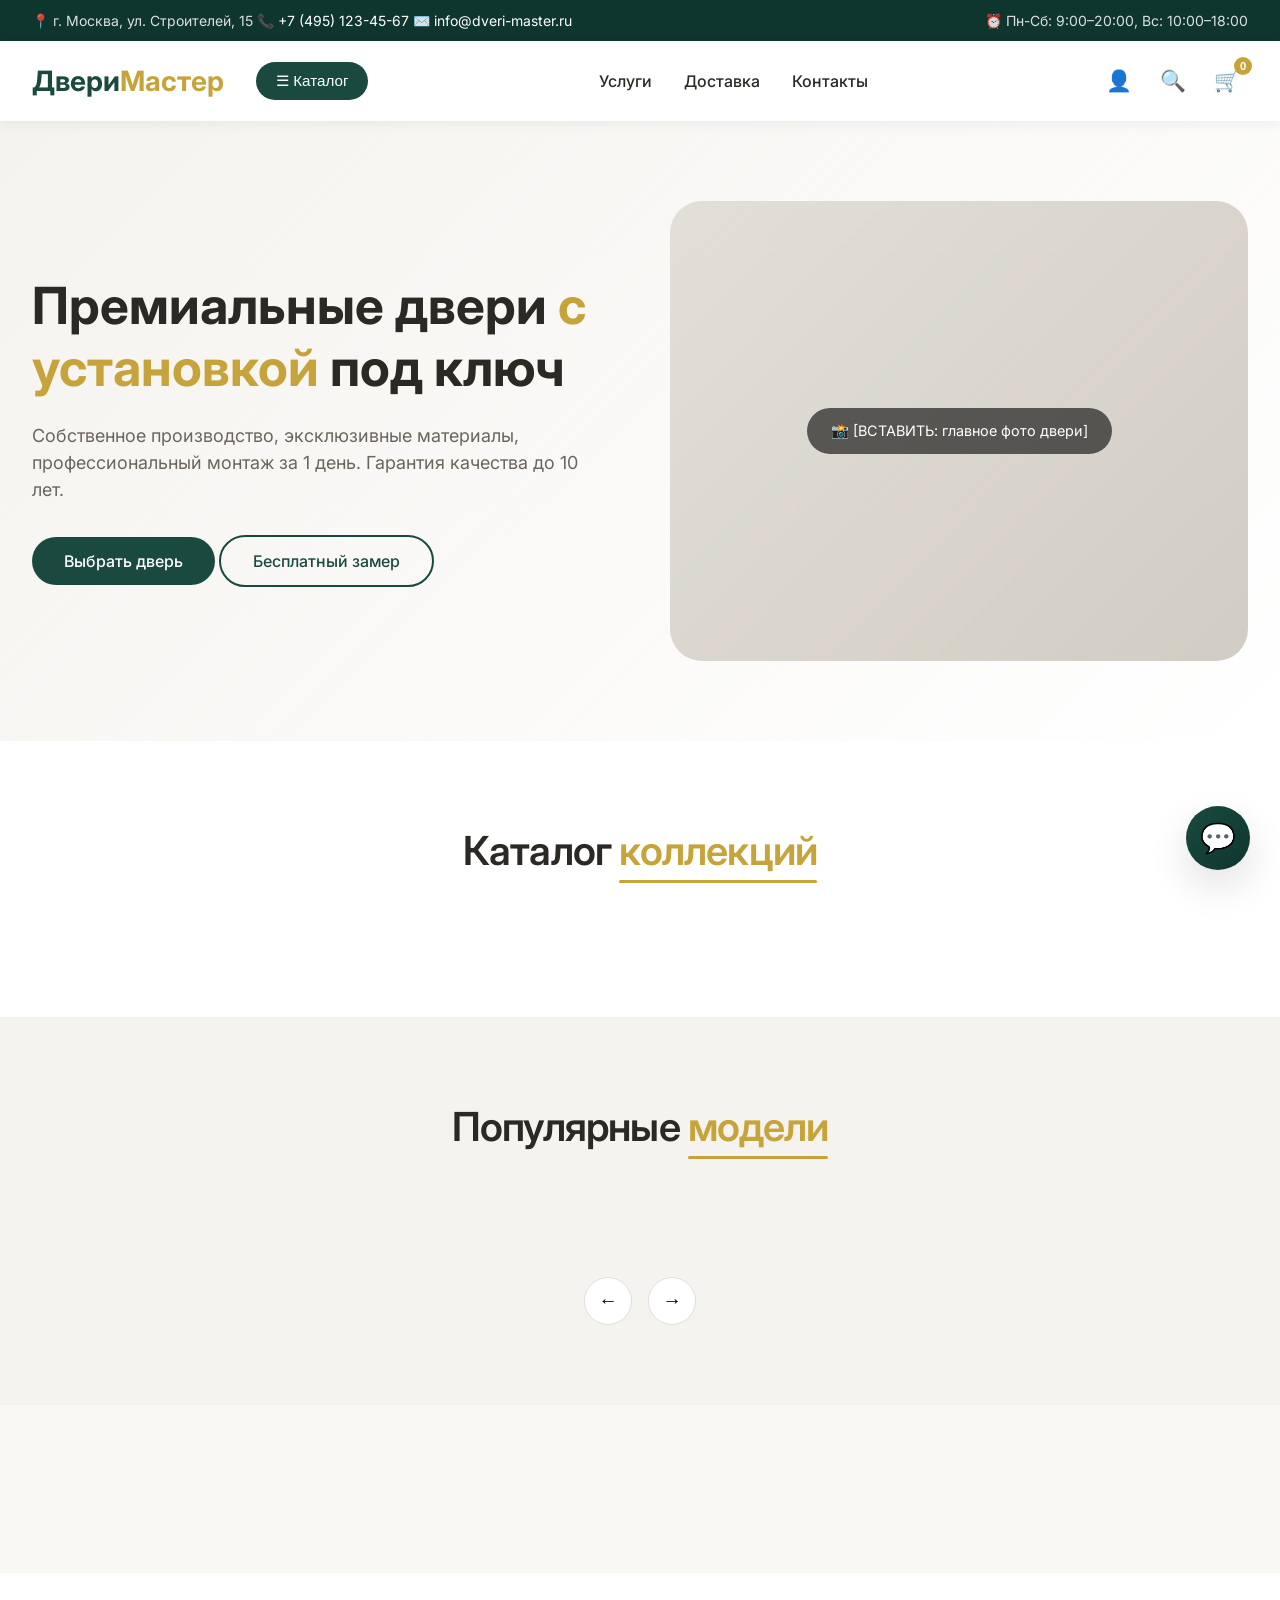
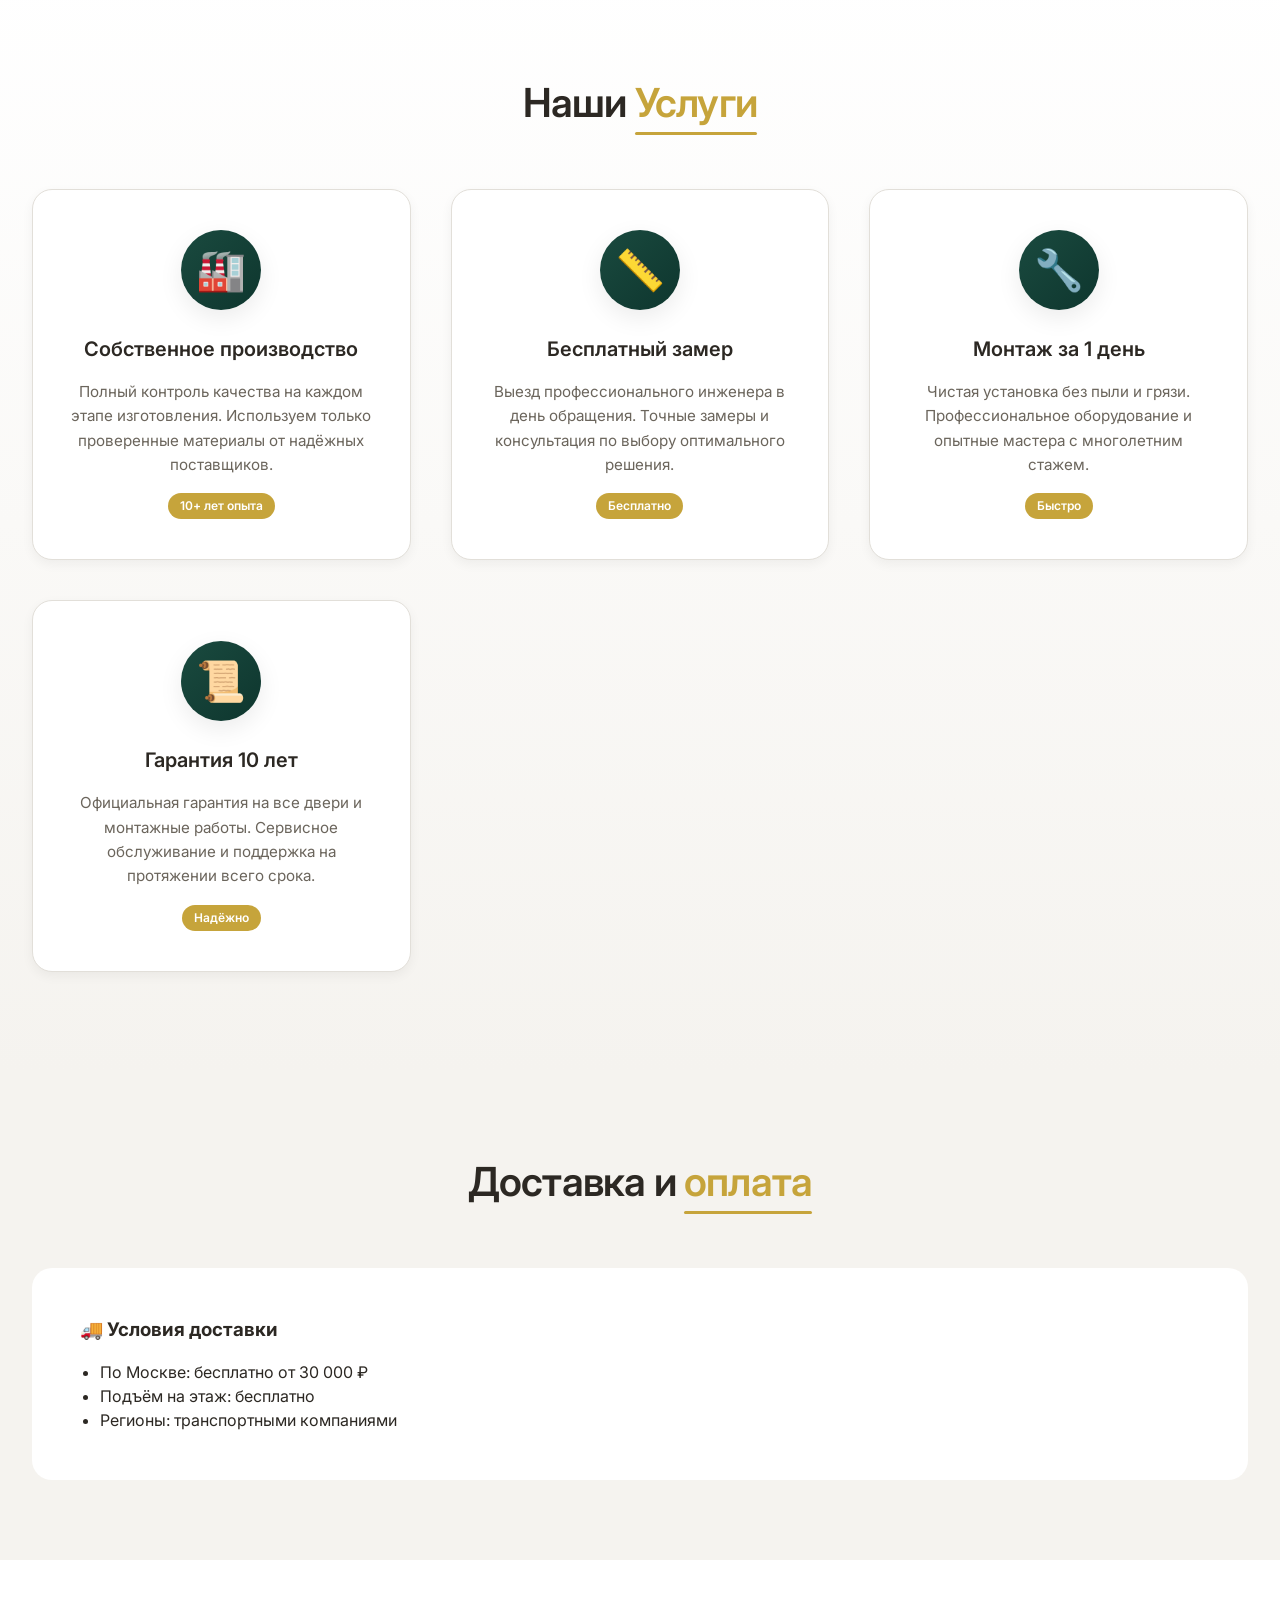
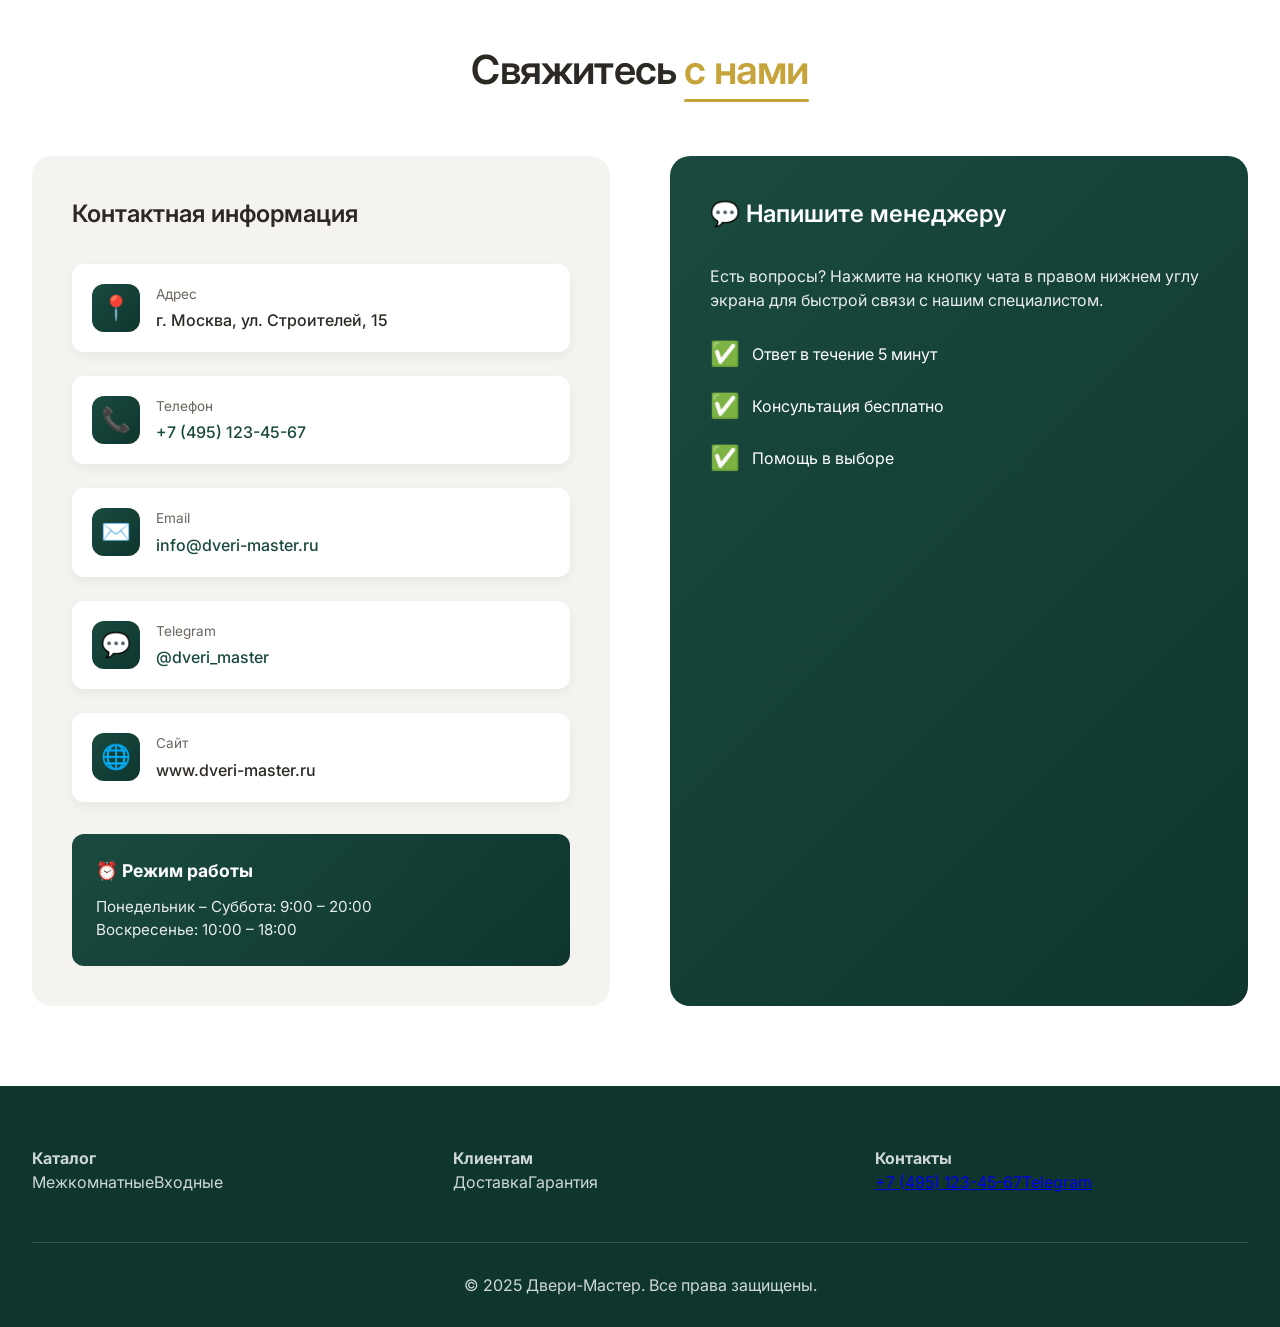
==== commit b5eab044: "Убран баг с правой чатью при fullscrean" ====
--- a/main.html
+++ b/main.html
@@ -216,7 +216,7 @@
 overflow-y: auto;
 z-index: 999;
 transform: translateX(-100%);
-transition: var(--transition);
+transition: transform 0.3s cubic-bezier(0.4, 0, 0.2, 1);
 }
 .left-sidebar.active {
 transform: translateX(0);
@@ -281,37 +281,64 @@
 display: block;
 }
 /* ============================================
-ГЛАВНЫЙ ЭКРАН (HERO)
+ГЛАВНЫЙ ЭКРАН (HERO) И ОСТАЛЬНЫЕ СЕКЦИИ
 ============================================ */
 .hero {
 padding: 80px 0;
 background: linear-gradient(135deg, var(--color-gray-100) 0%, var(--color-white) 100%);
-margin-left: 0;
-transition: var(--transition);
-}
-.hero.with-sidebar {
-margin-left: 280px;
-}
+transition: all 0.3s cubic-bezier(0.4, 0, 0.2, 1);
+width: 100%;
+}
+
+/* Адаптация контента при открытой панели */
+body.sidebar-open .hero,
+body.sidebar-open .categories,
+body.sidebar-open .slider-section,
+body.sidebar-open .main-content,
+body.sidebar-open .services,
+body.sidebar-open .contacts,
+body.sidebar-open .footer {
+padding-left: 280px;
+padding-right: 0;
+}
+
+@media (max-width: 992px) {
+body.sidebar-open .hero,
+body.sidebar-open .categories,
+body.sidebar-open .slider-section,
+body.sidebar-open .main-content,
+body.sidebar-open .services,
+body.sidebar-open .contacts,
+body.sidebar-open .footer {
+padding-left: 0;
+}
+}
+
 .hero-grid {
 display: grid;
 grid-template-columns: 1fr 1fr;
 gap: 60px;
 align-items: center;
-}
+max-width: 100%;
+}
+
 .hero-content h1 {
 font-size: 3.2rem;
 font-weight: 700;
 line-height: 1.2;
 margin-bottom: 24px;
 }
+
 .hero-content h1 span {
 color: var(--color-accent);
 }
+
 .hero-content p {
 font-size: 1.125rem;
 color: var(--color-text-light);
 margin-bottom: 32px;
 }
+
 .hero-image {
 background: linear-gradient(135deg, var(--color-gray-300) 0%, #d1cdc4 100%);
 border-radius: var(--border-radius-lg);
@@ -319,7 +346,9 @@
 display: flex;
 align-items: center;
 justify-content: center;
-}
+width: 100%;
+}
+
 .image-placeholder {
 background: rgba(0, 0, 0, 0.6);
 color: white;
@@ -327,23 +356,24 @@
 border-radius: 60px;
 font-size: 0.9rem;
 }
+
 /* ============================================
 КАТЕГОРИИ
 ============================================ */
 .categories {
 padding: 80px 0;
 background: var(--color-white);
-margin-left: 0;
-transition: var(--transition);
-}
-.categories.with-sidebar {
-margin-left: 280px;
-}
+transition: all 0.3s cubic-bezier(0.4, 0, 0.2, 1);
+width: 100%;
+}
+
 .categories-grid {
 display: grid;
 grid-template-columns: repeat(auto-fit, minmax(280px, 1fr));
 gap: 32px;
-}
+width: 100%;
+}
+
 .category-card {
 background: var(--color-gray-100);
 border-radius: var(--border-radius-md);
@@ -351,10 +381,12 @@
 cursor: pointer;
 transition: var(--transition);
 }
+
 .category-card:hover {
 transform: translateY(-8px);
 box-shadow: var(--shadow-md);
 }
+
 .category-image {
 height: 260px;
 background: linear-gradient(135deg, #e0dbd2 0%, #ccc6bc 100%);
@@ -362,6 +394,7 @@
 align-items: center;
 justify-content: center;
 }
+
 .img-note {
 background: rgba(0, 0, 0, 0.7);
 color: white;
@@ -369,47 +402,53 @@
 border-radius: 40px;
 font-size: 0.85rem;
 }
+
 .category-card h3 {
 font-size: 1.5rem;
 font-weight: 600;
 margin: 24px 0 12px;
 text-align: center;
 }
+
 .category-card p {
 text-align: center;
 color: var(--color-text-light);
 padding-bottom: 24px;
 }
+
 /* ============================================
 СЛАЙДЕР
 ============================================ */
 .slider-section {
 padding: 80px 0;
 background: var(--color-gray-100);
-margin-left: 0;
-transition: var(--transition);
-}
-.slider-section.with-sidebar {
-margin-left: 280px;
-}
+transition: all 0.3s cubic-bezier(0.4, 0, 0.2, 1);
+width: 100%;
+}
+
 .slider-track {
 display: flex;
 gap: 28px;
 overflow-x: auto;
 scroll-behavior: smooth;
 padding: 8px 4px 24px;
-}
+width: 100%;
+}
+
 .slider-track::-webkit-scrollbar {
 height: 6px;
 }
+
 .slider-track::-webkit-scrollbar-track {
 background: var(--color-gray-300);
 border-radius: 10px;
 }
+
 .slider-track::-webkit-scrollbar-thumb {
 background: var(--color-primary);
 border-radius: 10px;
 }
+
 /* ============================================
 КАРТОЧКИ ТОВАРОВ - ЕДИНЫЙ СТИЛЬ
 ============================================ */
@@ -422,10 +461,12 @@
 box-shadow: var(--shadow-sm);
 transition: var(--transition);
 }
+
 .product-card:hover {
 transform: translateY(-6px);
 box-shadow: var(--shadow-md);
 }
+
 .product-image {
 height: 240px;
 background: linear-gradient(135deg, #eae7e2 0%, #ddd8d0 100%);
@@ -433,30 +474,36 @@
 align-items: center;
 justify-content: center;
 }
+
 .product-info {
 padding: 20px;
 }
+
 .product-title {
 font-size: 1.1rem;
 font-weight: 600;
 margin-bottom: 8px;
 }
+
 .product-material {
 font-size: 0.85rem;
 color: var(--color-text-light);
 margin-bottom: 12px;
 }
+
 .product-price {
 font-size: 1.3rem;
 font-weight: 700;
 color: var(--color-primary);
 }
+
 .slider-controls {
 display: flex;
 justify-content: center;
 gap: 16px;
 margin-top: 32px;
 }
+
 .slider-arrow {
 width: 48px;
 height: 48px;
@@ -466,20 +513,20 @@
 cursor: pointer;
 font-size: 1.2rem;
 }
+
 .slider-arrow:hover {
 background: var(--color-primary);
 color: white;
 }
+
 /* ============================================
 ФИЛЬТРЫ И КАТАЛОГ
 ============================================ */
 .main-content {
-margin-left: 0;
-transition: var(--transition);
-}
-.main-content.with-sidebar {
-margin-left: 280px;
-}
+transition: all 0.3s cubic-bezier(0.4, 0, 0.2, 1);
+width: 100%;
+}
+
 .filters {
 display: flex;
 justify-content: center;
@@ -487,6 +534,7 @@
 flex-wrap: wrap;
 margin: 40px 0 48px;
 }
+
 .filter-chip {
 padding: 10px 28px;
 background: var(--color-white);
@@ -496,19 +544,23 @@
 transition: var(--transition);
 font-weight: 500;
 }
+
 .filter-chip:hover {
 border-color: var(--color-primary);
 color: var(--color-primary);
 }
+
 .filter-chip.active {
 background: var(--color-primary);
 color: white;
 }
+
 .products-grid {
 display: grid;
 grid-template-columns: repeat(auto-fill, minmax(290px, 1fr));
 gap: 32px;
 margin-bottom: 80px;
+width: 100%;
 }
 /* ============================================
 🌟 УСЛУГИ - ПРЕМИУМ ДИЗАЙН
@@ -1313,6 +1365,99 @@
 .left-sidebar {
 width: 100%;
 max-width: 300px;
+}
+
+/* ============================================
+ГЛОБАЛЬНАЯ АДАПТАЦИЯ ДЛЯ ВСЕХ ЭЛЕМЕНТОВ
+============================================ */
+.container {
+max-width: 1400px;
+margin: 0 auto;
+padding: 0 32px;
+width: 100%;
+box-sizing: border-box;
+}
+
+/* Фикс для полноэкранного режима */
+@media (min-width: 1400px) {
+.container {
+max-width: 1400px;
+}
+}
+
+/* Предотвращение появления горизонтального скролла */
+html, body {
+overflow-x: hidden;
+width: 100%;
+position: relative;
+}
+
+/* Убираем margin-left у элементов при открытой панели - используем body класс */
+body.sidebar-open {
+overflow-x: hidden;
+}
+
+/* Адаптация для планшетов */
+@media (max-width: 992px) {
+.hero-grid, .product-detail-grid, .contacts-grid {
+grid-template-columns: 1fr;
+gap: 40px;
+}
+
+.navbar {
+flex-wrap: wrap;
+height: auto;
+gap: 16px;
+padding: 16px 0;
+}
+
+.nav-links {
+order: 3;
+width: 100%;
+justify-content: center;
+flex-wrap: wrap;
+}
+
+.left-sidebar {
+width: 260px;
+}
+
+/* На мобильных и планшетах отключаем отступ при открытой панели */
+body.sidebar-open .hero,
+body.sidebar-open .categories,
+body.sidebar-open .slider-section,
+body.sidebar-open .main-content,
+body.sidebar-open .services,
+body.sidebar-open .contacts,
+body.sidebar-open .footer {
+padding-left: 0 !important;
+}
+}
+
+/* Адаптация для мобильных */
+@media (max-width: 768px) {
+.container {
+padding: 0 20px;
+}
+
+.section-title {
+font-size: 2rem;
+}
+
+.chat-window {
+width: 300px;
+right: -50px;
+}
+
+.chat-widget {
+bottom: 20px;
+right: 20px;
+}
+
+.left-sidebar {
+width: 100%;
+max-width: 300px;
+}
 }
 }
 </style>
@@ -1717,18 +1862,25 @@
 function toggleSidebar() {
 const sidebar = document.getElementById("leftSidebar");
 const overlay = document.getElementById("sidebarOverlay");
-const mainElements = document.querySelectorAll('.hero, .categories, .slider-section, .main-content, .services, .contacts, .footer');
+const body = document.body;
+
 sidebar.classList.toggle("active");
 overlay.classList.toggle("active");
-mainElements.forEach(el => el.classList.toggle("with-sidebar"));
-}
+
+if (sidebar.classList.contains("active")) {
+body.classList.add("sidebar-open");
+} else {
+body.classList.remove("sidebar-open");
+}
+
 function closeSidebar() {
 const sidebar = document.getElementById("leftSidebar");
 const overlay = document.getElementById("sidebarOverlay");
-const mainElements = document.querySelectorAll('.hero, .categories, .slider-section, .main-content, .services, .contacts, .footer');
+const body = document.body;
+
 sidebar.classList.remove("active");
 overlay.classList.remove("active");
-mainElements.forEach(el => el.classList.remove("with-sidebar"));
+body.classList.remove("sidebar-open");
 }
 // ============================================
 // МОДАЛЬНЫЕ ОКНА
@@ -2169,6 +2321,7 @@
 if(e.key === "Enter") sendMessage();
 });
 });
+}
 </script>
 </body>
 </html>
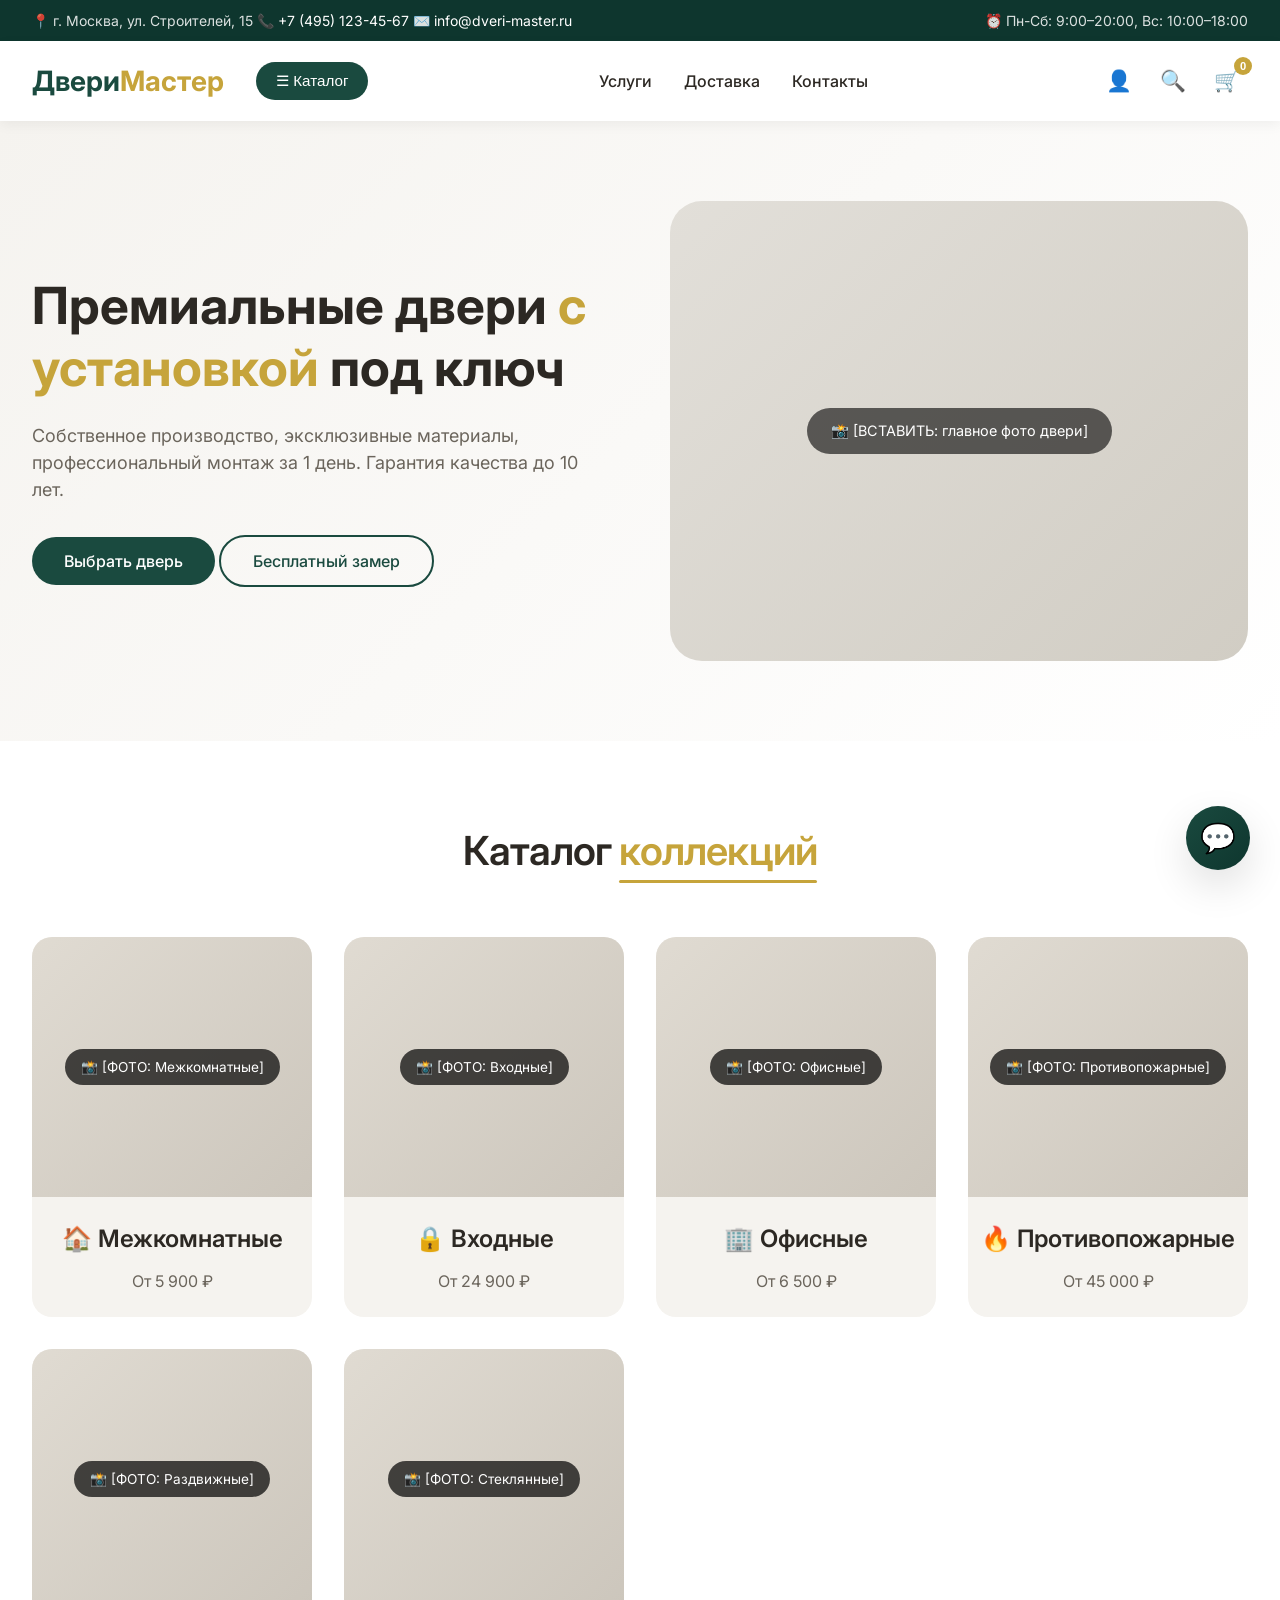
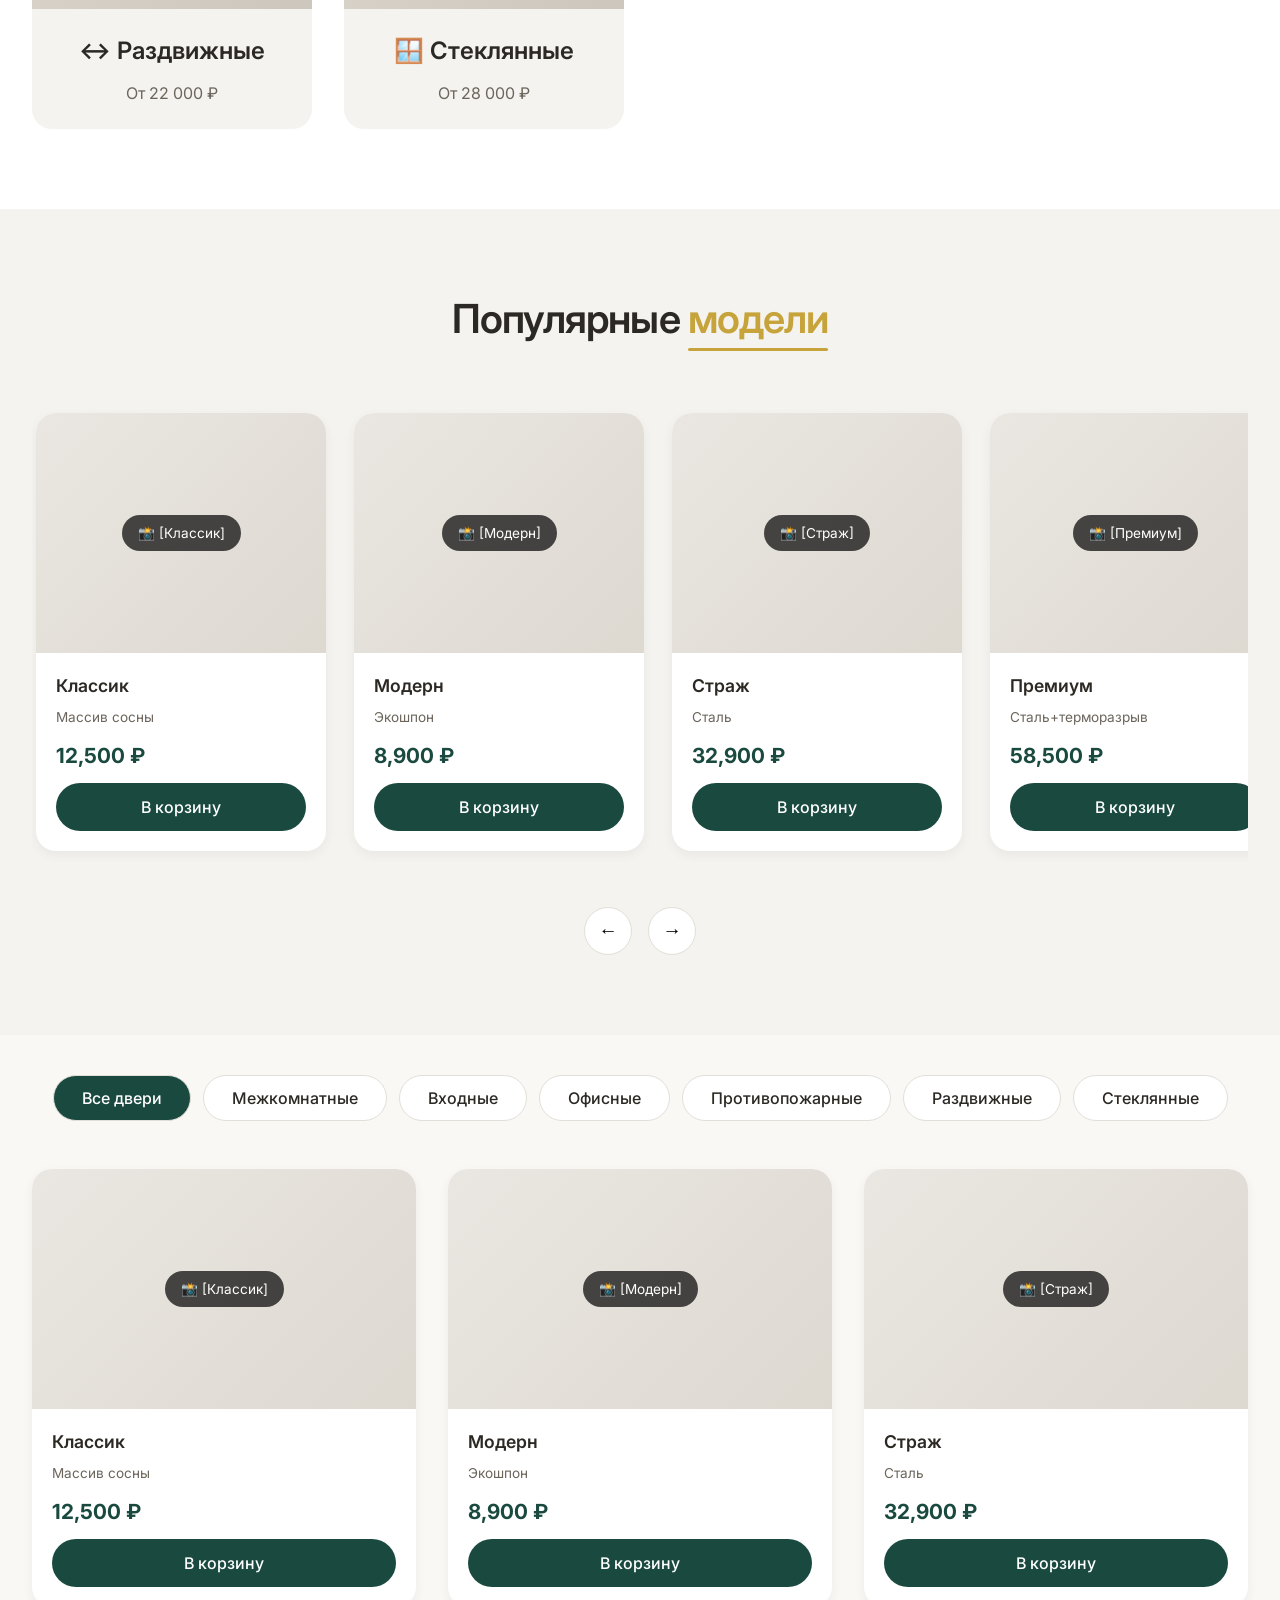
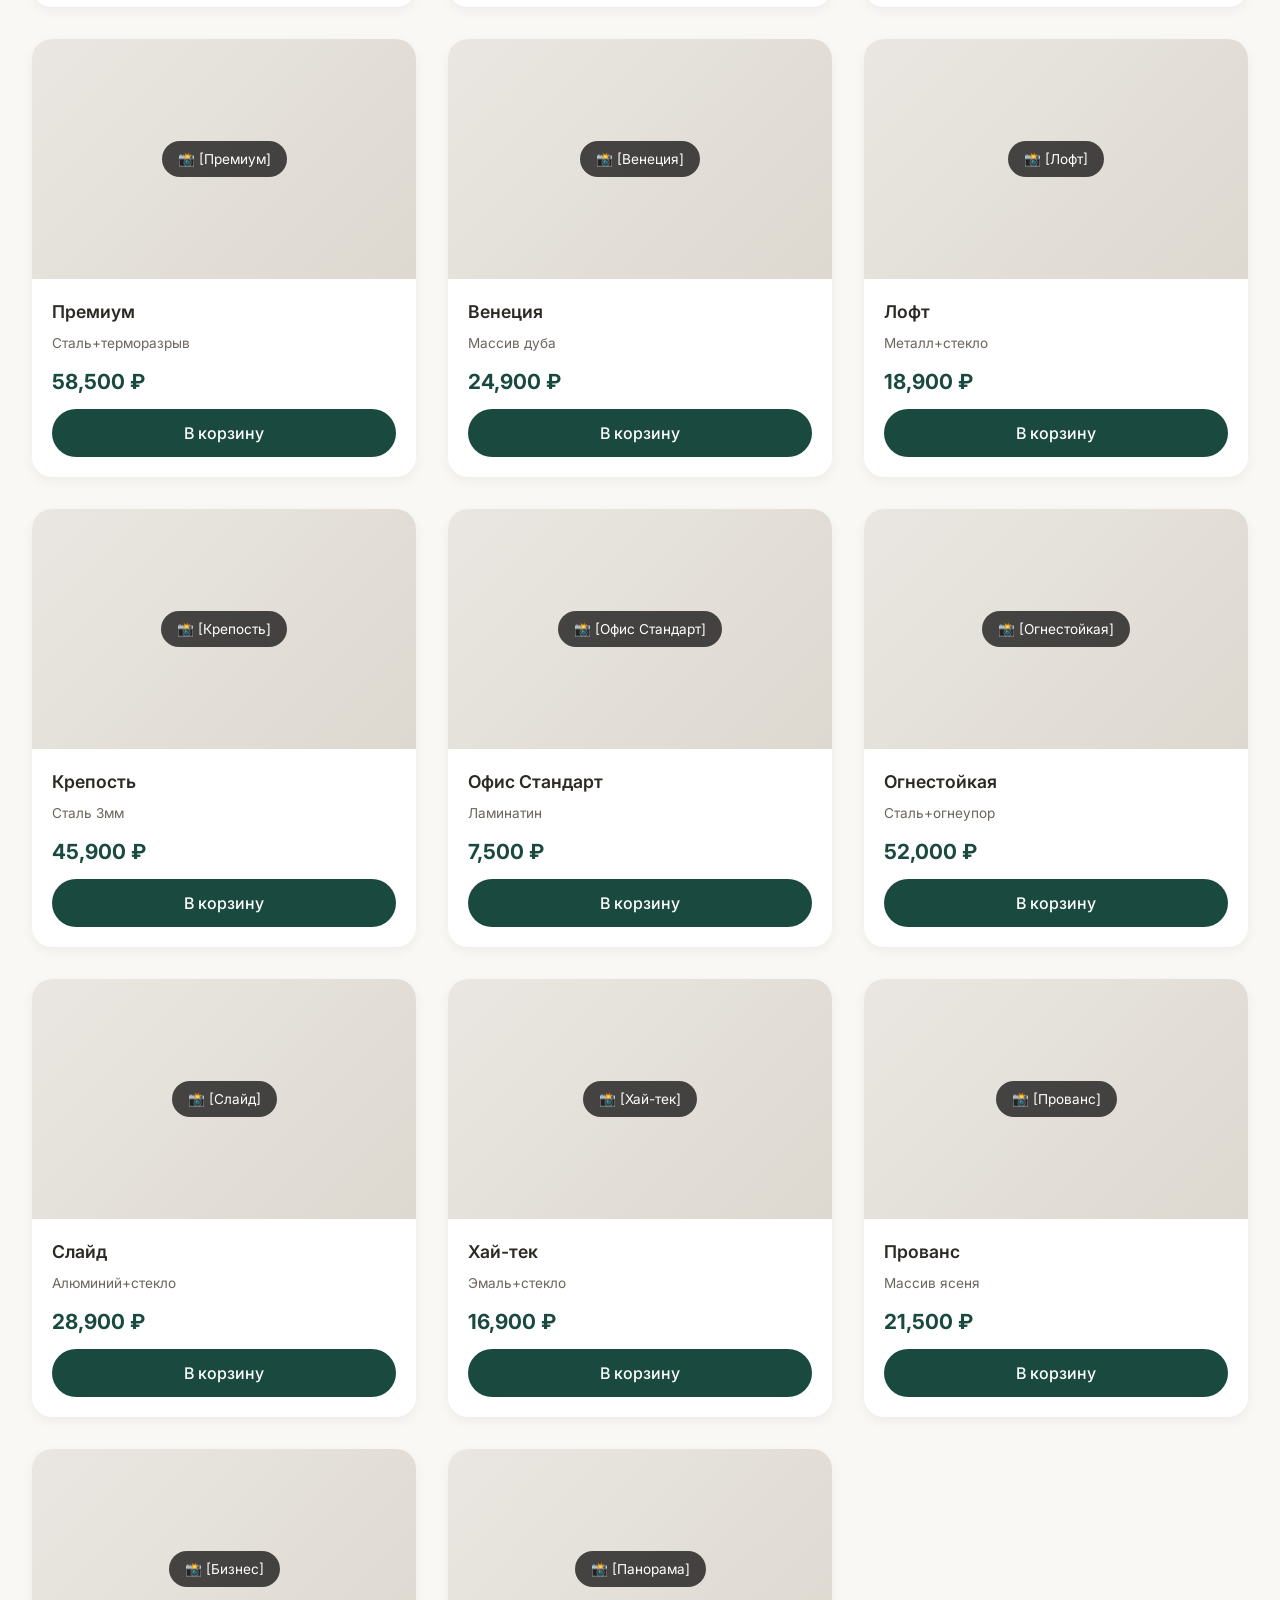
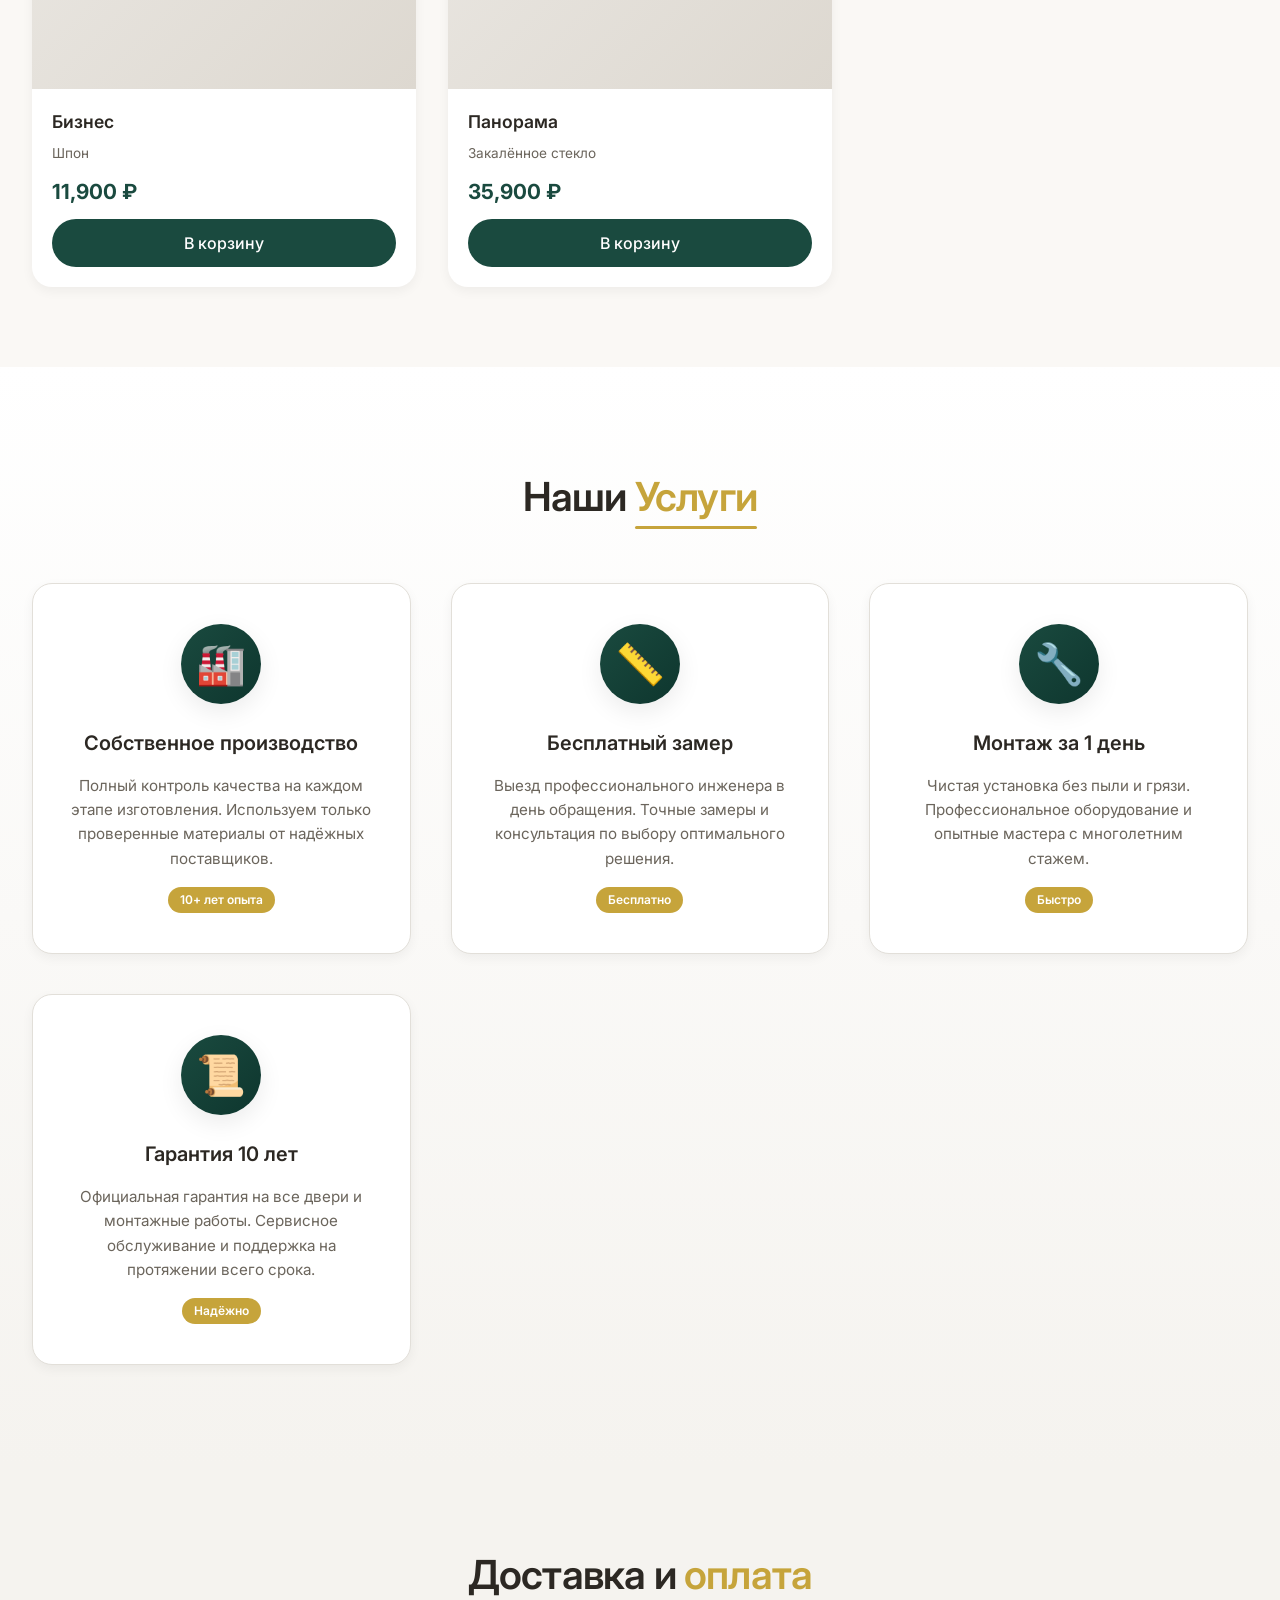
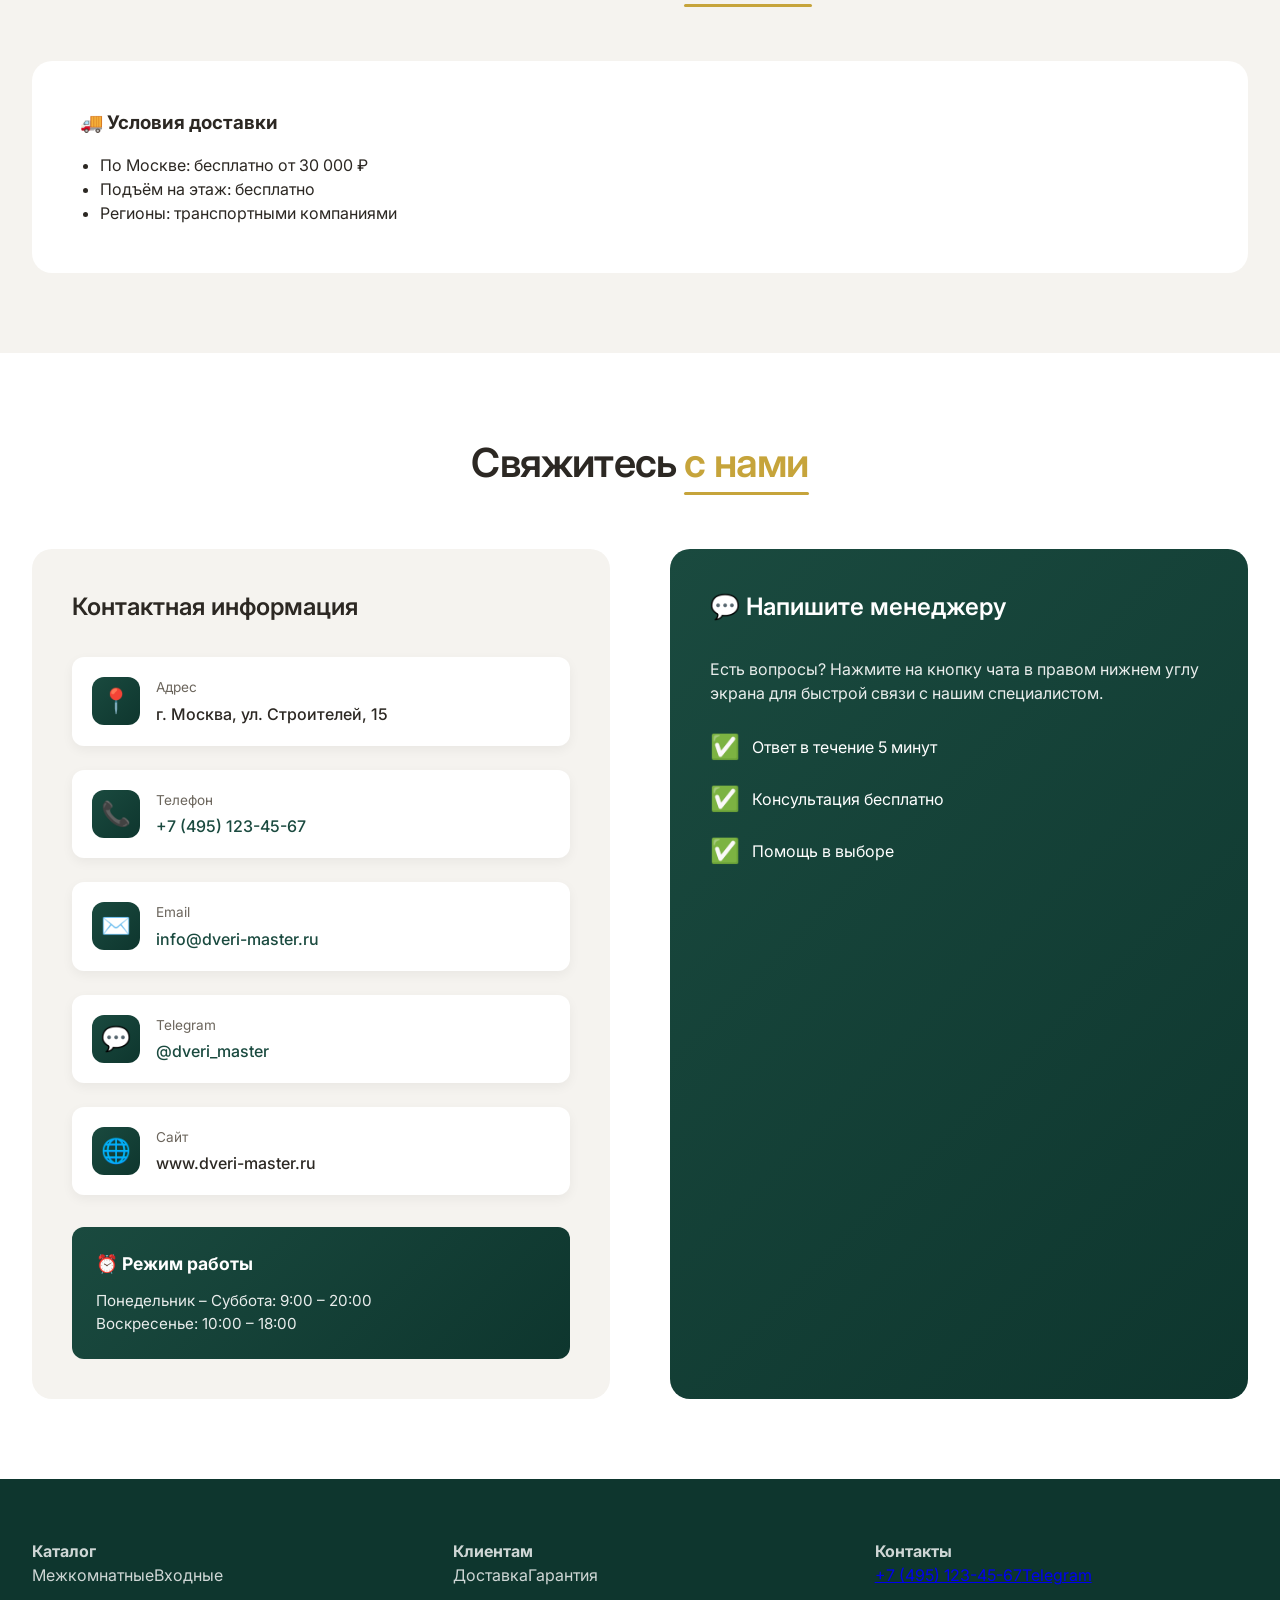
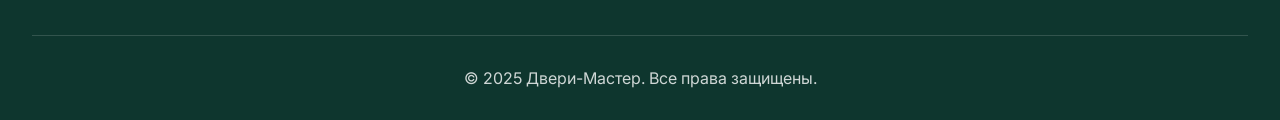
==== commit e05438f7: "Попытка убрать баг с карточками" ====
--- a/main.html
+++ b/main.html
@@ -1457,6 +1457,55 @@
 .left-sidebar {
 width: 100%;
 max-width: 300px;
+}
+}
+
+/* Исправление для отображения карточек */
+.hero, .categories, .slider-section, .main-content, .services, .contacts, .footer {
+transition: margin-left 0.3s ease;
+width: 100%;
+}
+
+.products-grid {
+display: grid;
+grid-template-columns: repeat(auto-fill, minmax(290px, 1fr));
+gap: 32px;
+margin-bottom: 80px;
+width: 100%;
+}
+
+/* Гарантируем, что карточки видны */
+.product-card {
+display: block;
+visibility: visible;
+opacity: 1;
+}
+
+/* При открытой боковой панели на десктопе */
+@media (min-width: 993px) {
+body.sidebar-open .hero,
+body.sidebar-open .categories,
+body.sidebar-open .slider-section,
+body.sidebar-open .main-content,
+body.sidebar-open .services,
+body.sidebar-open .contacts,
+body.sidebar-open .footer {
+margin-left: 280px;
+width: calc(100% - 280px);
+}
+}
+
+/* На планшетах и мобильных отключаем сдвиг */
+@media (max-width: 992px) {
+body.sidebar-open .hero,
+body.sidebar-open .categories,
+body.sidebar-open .slider-section,
+body.sidebar-open .main-content,
+body.sidebar-open .services,
+body.sidebar-open .contacts,
+body.sidebar-open .footer {
+margin-left: 0;
+width: 100%;
 }
 }
 }
@@ -1869,8 +1918,18 @@
 
 if (sidebar.classList.contains("active")) {
 body.classList.add("sidebar-open");
+// Сдвигаем основной контент
+document.querySelectorAll('.hero, .categories, .slider-section, .main-content, .services, .contacts, .footer').forEach(el => {
+el.style.transition = 'margin-left 0.3s ease';
+el.style.marginLeft = '280px';
+});
 } else {
 body.classList.remove("sidebar-open");
+// Возвращаем основной контент на место
+document.querySelectorAll('.hero, .categories, .slider-section, .main-content, .services, .contacts, .footer').forEach(el => {
+el.style.marginLeft = '0';
+});
+}
 }
 
 function closeSidebar() {
@@ -1881,6 +1940,11 @@
 sidebar.classList.remove("active");
 overlay.classList.remove("active");
 body.classList.remove("sidebar-open");
+
+// Возвращаем основной контент на место
+document.querySelectorAll('.hero, .categories, .slider-section, .main-content, .services, .contacts, .footer').forEach(el => {
+el.style.marginLeft = '0';
+});
 }
 // ============================================
 // МОДАЛЬНЫЕ ОКНА
@@ -2197,7 +2261,10 @@
 }
 function renderProducts(category) {
 const filtered = category === "all" ? products : products.filter(p => p.category === category);
-document.getElementById("productsGrid").innerHTML = filtered.map(p => `
+const productsGrid = document.getElementById("productsGrid");
+if (!productsGrid) return;
+
+productsGrid.innerHTML = filtered.map(p => `
 <div class="product-card" data-id="${p.id}">
 <div class="product-image"><div class="img-note">📸 [${p.title}]</div></div>
 <div class="product-info">
@@ -2208,6 +2275,8 @@
 </div>
 </div>
 `).join("");
+
+// Привязываем события
 document.querySelectorAll("#productsGrid .product-card").forEach(card => {
 card.onclick = (e) => {
 if(e.target.tagName === 'BUTTON') {
@@ -2321,7 +2390,6 @@
 if(e.key === "Enter") sendMessage();
 });
 });
-}
 </script>
 </body>
 </html>
